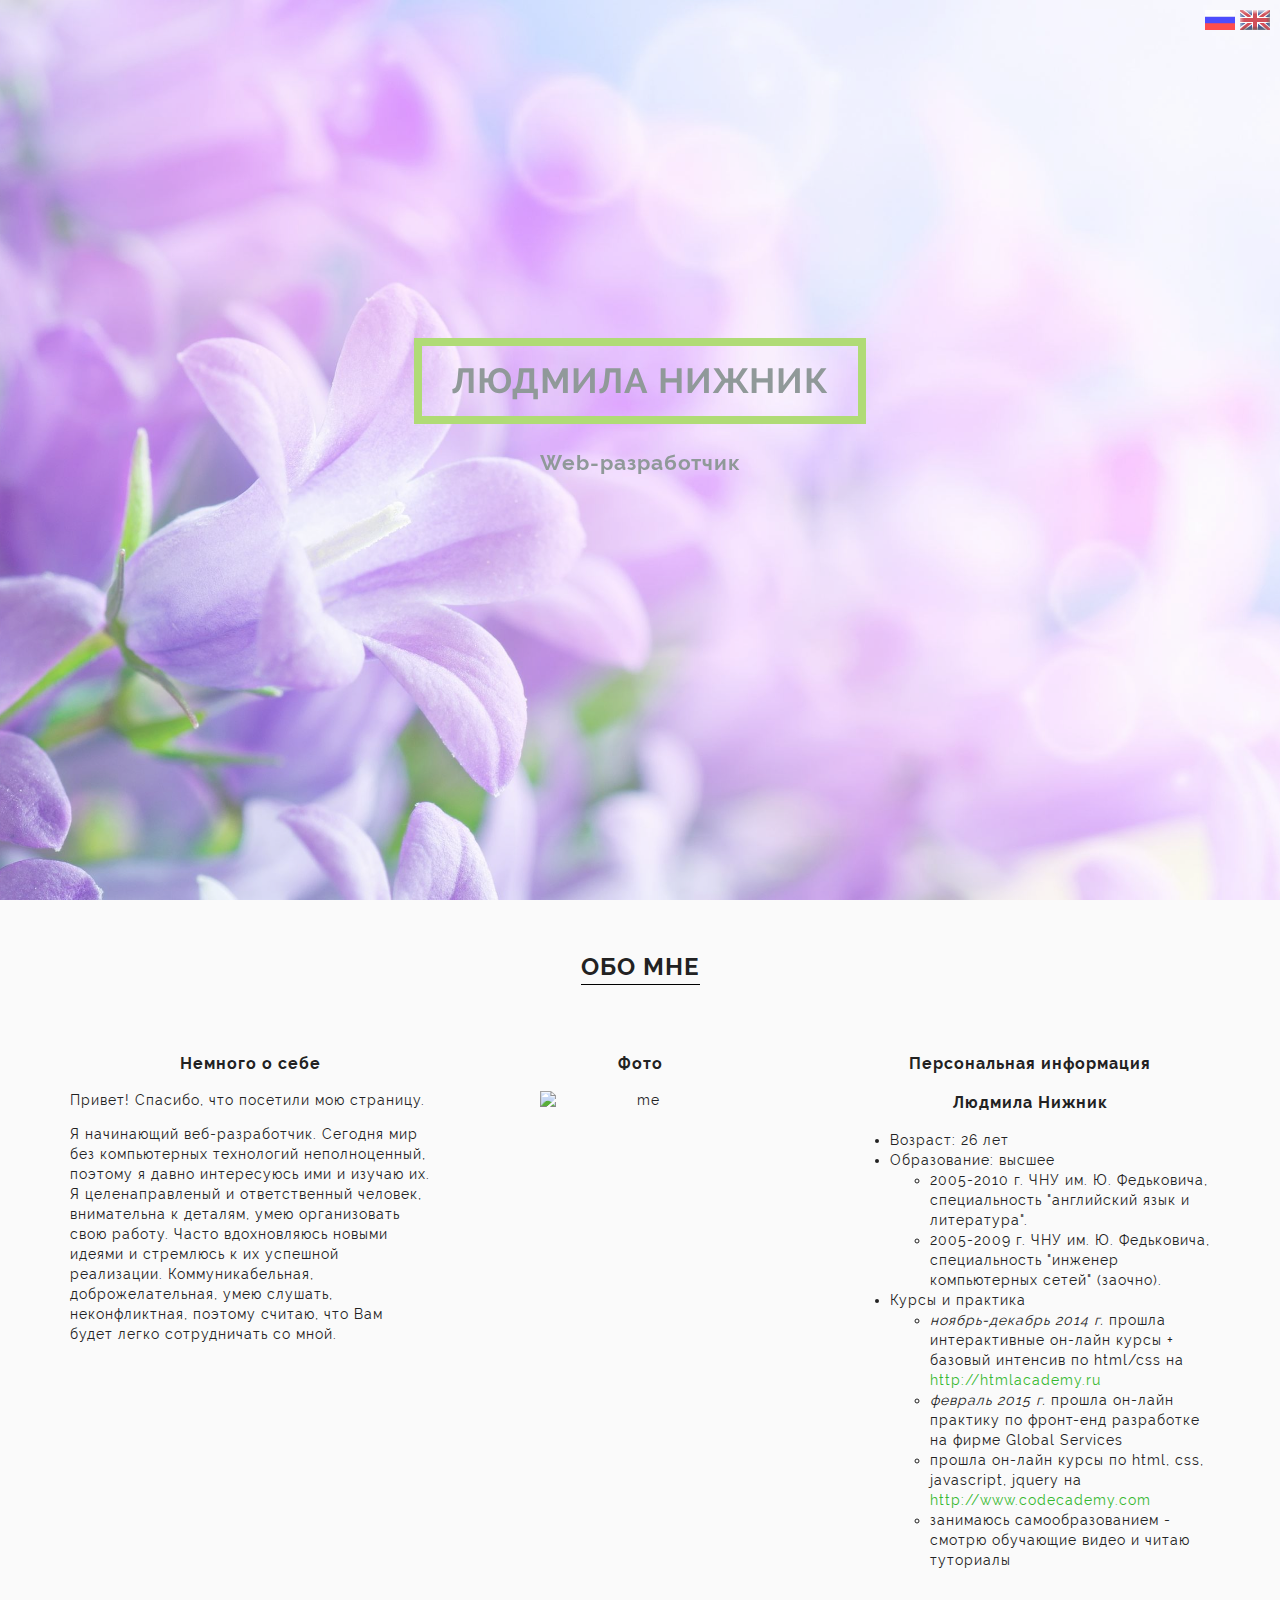
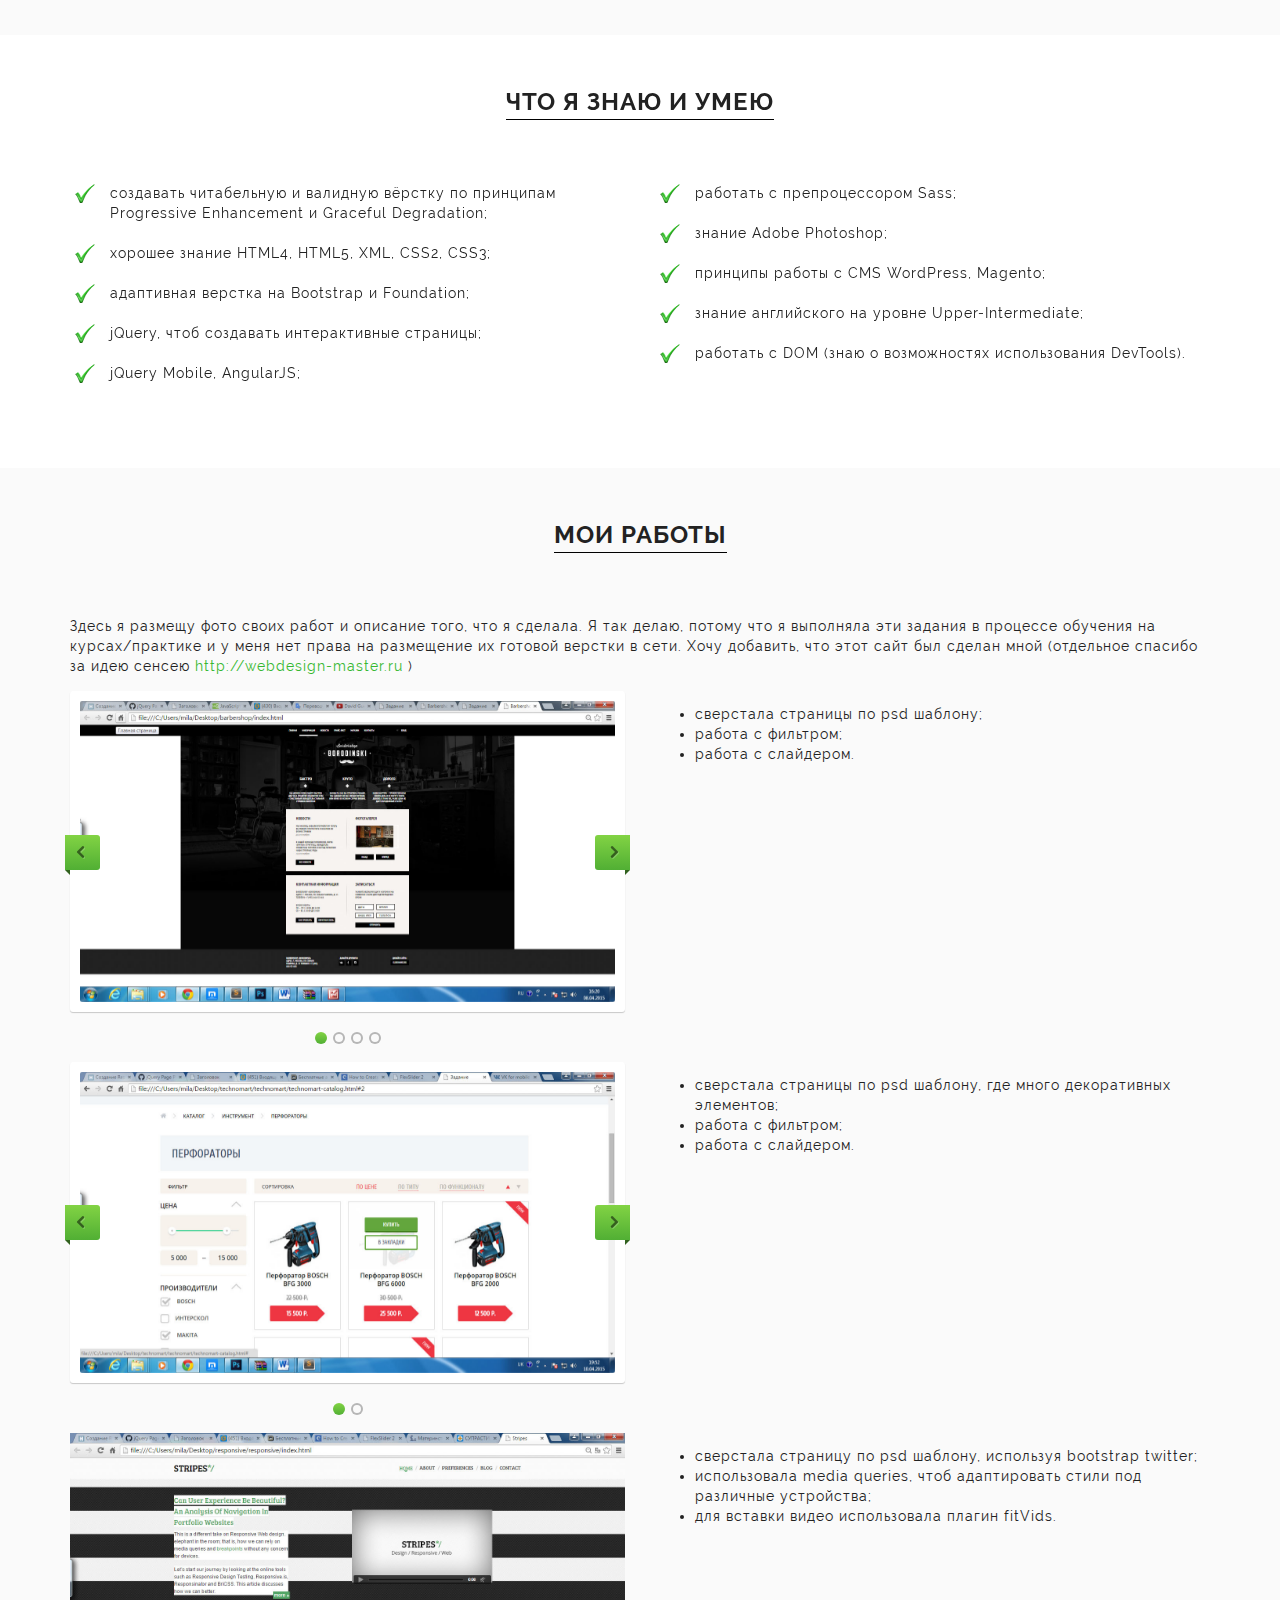
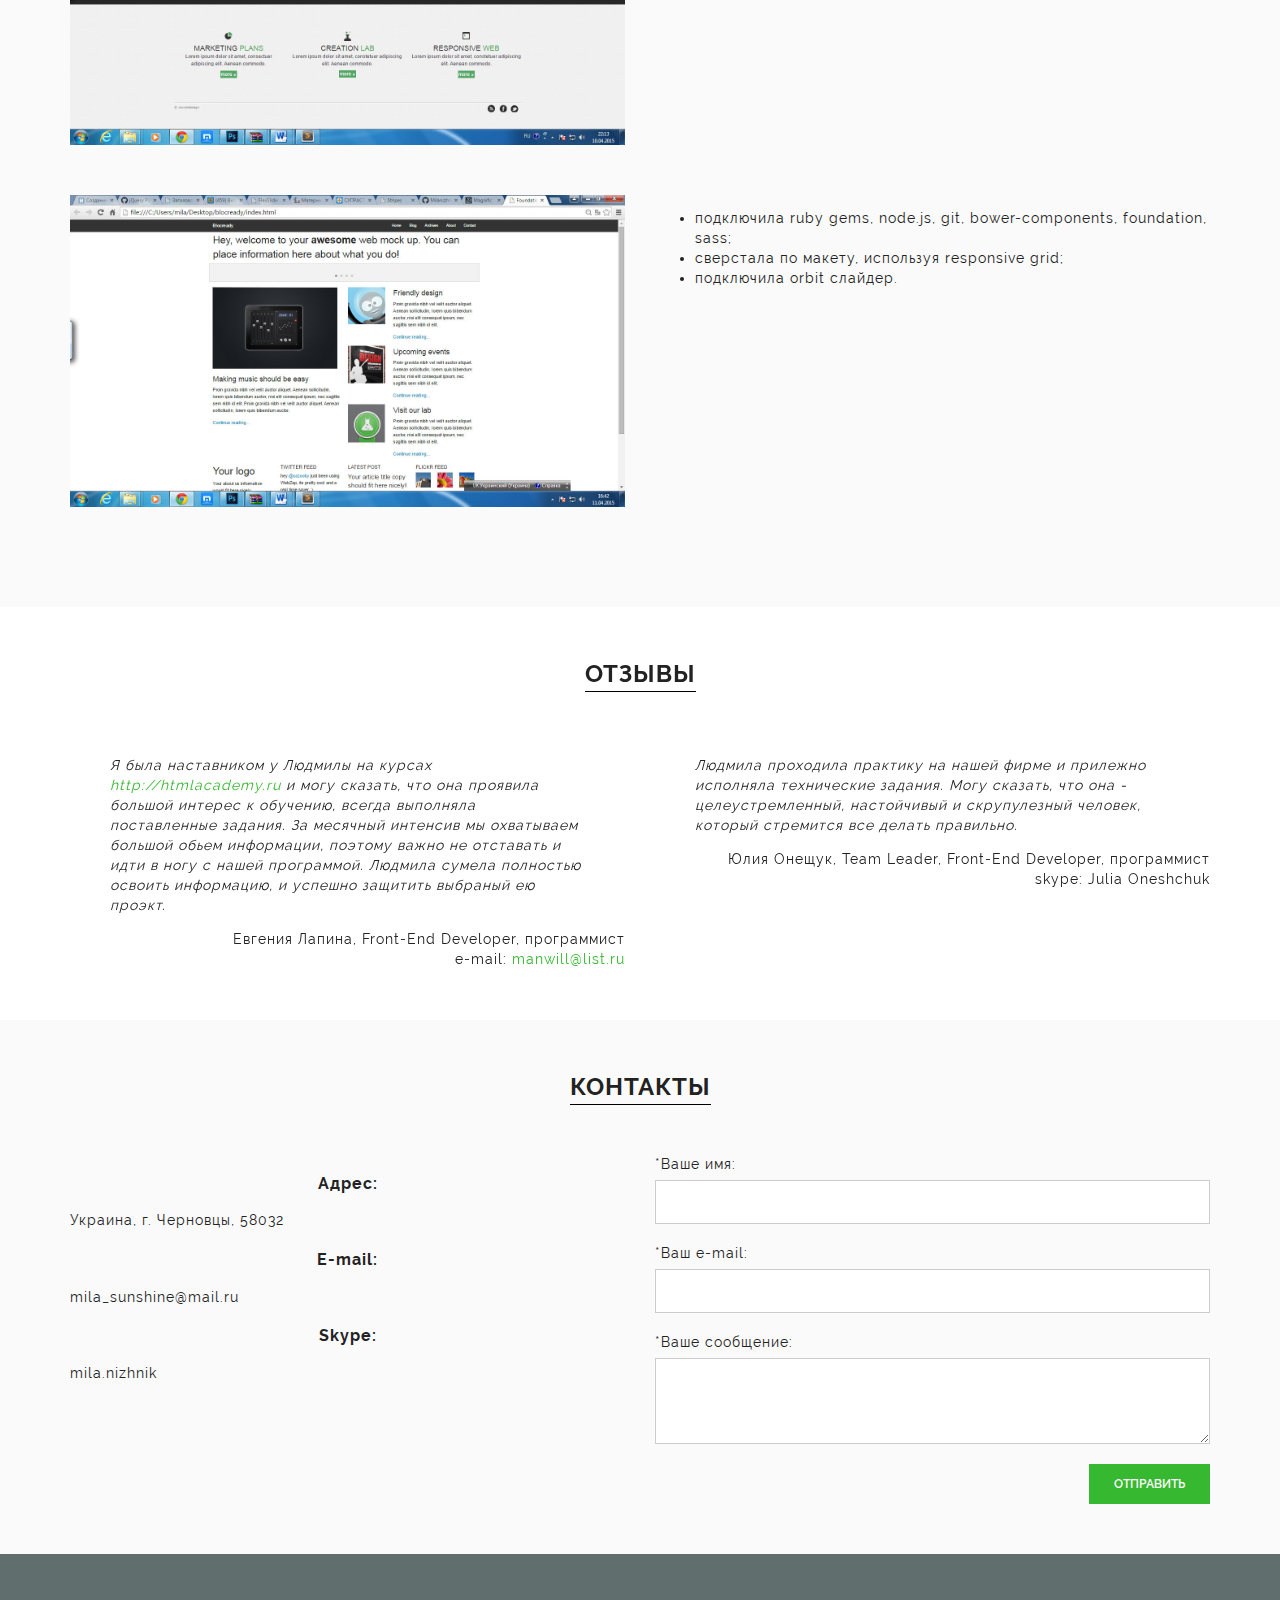
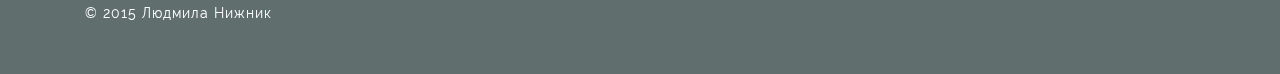
==== index.html @ 58257741 "first commit" ====
<!DOCTYPE html>
<html>
<head>
	<meta charset="utf-8" />
	<title>mila.nizhnik</title>
	<meta http-equiv="X-UA-Compatible" content="IE=edge" />
	<meta name="viewport" content="width=device-width, initial-scale=1.0" />
	<link rel="shortcut icon" href="favicon.png" />
	<link rel="stylesheet" href="libs/bootstrap/bootstrap-grid.min.css" />
	<link rel="stylesheet" href="libs/animate/animate.min.css" />
	<link rel="stylesheet" href="libs/font-awesome/css/font-awesome.min.css" />
	<link rel="stylesheet" href="libs/magnific-popup/magnific-popup.css" />
	<link rel="stylesheet" href="css/fonts.css" />
	<link rel="stylesheet" href="css/css/main.css" />
	<link rel="stylesheet" href="css/css/skins/tomato.css" />
	<link rel="stylesheet" href="css/css/media.css" />
</head>
<body>
	<div class="loader">
		<div class="loaderInner"></div>
	</div>
	<header class="main-head" data-parallax="scroll" data-image-src="img/background.jpg">
		<div class="lang">
			<a href="index.html"><img src="img/ru.png" alt="ru"></a>
			<a href="index-eng.html"><img src="img/uk.jpg" alt="uk"></a>
		</div>
		<div class="top-wrapper">
			<h1>Людмила Нижник</h1>
			<p>Web-разработчик</p>			
		</div>
	</header>
	<section id="about" class="s-about bg_light">
		<div class="underline">
			<h2>Обо мне</h2>
		</div>
		<div class="section-content">
			<div class="container">
				<div class="row">
					<div class="col-md-4 col-md-push-4">
						<h3>Фото</h3>
						<div class="person">
							<img src="img/me.jpg" alt="me" width="200" height="275">
						</div>	
					</div>
					<div class="col-md-4 col-md-pull-4">
						<h3>Немного о себе</h3>
						<p>Привет! Спасибо, что посетили мою страницу.</p>
						<p>Я начинающий веб-разработчик. Сегодня мир без компьютерных технологий неполноценный, поэтому я давно интересуюсь ими и изучаю их. Я целенаправленый и ответственный человек, внимательна к деталям, умею организовать свою работу. Часто вдохновляюсь новыми идеями и стремлюсь к их успешной реализации. Коммуникабельная, доброжелательная, умею слушать, неконфликтная, поэтому считаю, что Вам будет легко сотрудничать со мной. </p>
					</div>
					<div class="col-md-4">
						<h3>Персональная информация</h3>
						<h3>Людмила Нижник</h3>
						<ul>
							<li>Возраст: 26 лет</li>
							<li>Образование: высшее
								<ul>
								<li>2005-2010 г. ЧНУ им. Ю. Федьковича, специальность                  "английский язык и литература".</li>
								<li>2005-2009 г. ЧНУ им. Ю. Федьковича, специальность                  "инженер компьютерных сетей" (заочно).</li>
								</ul>
							</li>
							<li>Курсы и практика
								<ul>
									<li><i>ноябрь-декабрь 2014 г.</i> прошла интерактивные он-лайн курсы + базовый интенсив по html/css на <a href="http://htmlacademy.ru">http://htmlacademy.ru</a></li>
									<li><i>февраль 2015 г.</i> прошла он-лайн практику по фронт-енд разработке на фирме Global Services</li>
									<li>прошла он-лайн курсы по html, css, javascript, jquery на <a href="http://www.codecademy.com">http://www.codecademy.com</a></li>
									<li> занимаюсь самообразованием - смотрю обучающие видео и читаю туториалы</li>
								</ul>

							</li>
						</ul>
					</div>	
				</div>
			</div>
		</div>
	</section>
	<section id="resume" class="s-resume">
		<div class="underline">
			<h2>Что я знаю и умею</h2>
		</div>
		<div class="section-content">
			<div class="container">
				<div class="row">
					<div class="col-md-6"> 
						<ul class="skills">
							<li>создавать читабельную и валидную вёрстку по принципам Progressive Enhancement и Graceful Degradation;</li>
							<li>хорошее знание HTML4, HTML5, XML, CSS2, CSS3;</li>
							<li>адаптивная верстка на Bootstrap и Foundation;</li>
							<li>jQuery, чтоб создавать интерактивные страницы;</li>
							<li>jQuery Mobile, AngularJS;</li>
						</ul>
					</div>
					<div class="col-md-6"> 
						<ul class="skills">
							<li>работать с препроцессором Sass;</li>
							<li>знание Adobe Photoshop;</li>
							<li>принципы работы с CMS WordPress, Magento;</li>
							<li>знание английского на уровне Upper-Intermediate;</li>
							<li>работать с DOM (знаю о возможностях использования DevTools).</li>	
						</ul>
					</div>
				</div>
			</div>
		</div>
	</section>
	<section id="works" class="s-works bg_light">
		<div class="underline">
			<h2>Мои работы</h2>
		</div>
		<div class="section-content">
			<div class="container">
				<div class="row">
					<div class="col-md-12"> 
						<p>Здесь я размещу фото своих работ и описание того, что я сделала. Я так делаю, потому что я выполняла эти задания в процессе обучения на курсах/практике и у меня нет права на размещение их готовой верстки в сети. Хочу добавить, что этот сайт был сделан мной (отдельное спасибо за идею сенсею <a href="http://webdesign-master.ru"> http://webdesign-master.ru </a>)
						</p>
					</div>
				</div>	
<div class="row">
	<div class="col-md-6">
		<div class="flex-container">
    		<div class="flexslider">
        <ul class="slides">
            <li>
                <a href="#"><img src="img/barbershop-index.jpg" /></a>
            </li>
 
            <li>
                <img src="img/barbershop-item.jpg"  />
            </li>
 
            <li>
                <img src="img/barbershop-price.jpg"  />
            </li>
            <li>
                <img src="img/barbershop-shop.jpg"  />
            </li>
        </ul>
    		</div>
		</div>
	</div>
			<div class="col-md-6">
				<ul>
					<li>сверстала страницы по psd шаблону;</li>
					<li>работа с фильтром;</li>
					<li>работа с слайдером.</li>
				</ul>
			</div>
		</div>
<div class="row">
	<div class="col-md-6">
		<div class="flex-container">
    		<div class="flexslider">
        <ul class="slides">
            <li>
                <a href="#"><img src="img/technomart-1.jpg" /></a>
            </li>
 
            <li>
                <img src="img/technomart-2.jpg"  />
            </li>
         </ul>
    		</div>
		</div>
	</div>
	<div class="col-md-6">
		<ul>
			<li>сверстала страницы по psd шаблону, где много декоративных элементов;</li>
			<li>работа с фильтром;</li>
			<li>работа с слайдером.</li>
		</ul>
	</div>
</div>
<div class="row">
	<div class="col-md-6">
		<img class="stripes" src="img/stripes-full.jpg" alt="stripes">
	</div>
	<div class="col-md-6">
		<ul>
			<li>сверстала страницу по psd шаблону, используя bootstrap twitter;</li>
			<li>использовала media queries, чтоб адаптировать стили под различные устройства;</li>
			<li>для вставки видео использовала плагин fitVids.</li>
		</ul>
	</div>
</div>
<div class="row">
	<div class="col-md-6">
		<img class="stripes" src="img/blocready.jpg" alt="blocready">
	</div>
	<div class="col-md-6">
		<ul>
			<li>подключила ruby gems, node.js, git, bower-components, foundation, sass;</li>
			<li>сверстала по макету, используя responsive grid;</li>
			<li>подключила orbit слайдер.</li>
		</ul>
	</div>
</div>

	</div>	
</div>		
	
	</section>
	<section id="references" class="s-references">
		<div class="underline">
			<h2>Отзывы</h2>
		</div>
		<div class="section-content">
			<div class="container">
				<div class="row">
				<div class="col-md-6">
					<blockquote> <i>Я была наставником у Людмилы на курсах <a href="http://htmlacademy.ru">http://htmlacademy.ru</a> и могу сказать, что она проявила большой интерес к обучению, всегда выполняла поставленные задания. За месячный интенсив мы охватываем большой обьем информации, поэтому важно не отставать и идти в ногу с нашей программой. Людмила сумела полностью освоить информацию, и успешно защитить выбраный ею проэкт. </i> </blockquote>
					<div class="reference">Евгения Лапина, Front-End Developer, программист <br> e-mail:<a href="mailto:manwill@list.ru?Subject=Hello" target="_top"> manwill@list.ru</a></div>
				</div>
				<div class="col-md-6">
					<blockquote> <i>Людмила проходила практику на нашей фирме и прилежно исполняла технические задания. Могу сказать, что она - целеустремленный, настойчивый и скрупулезный человек, который стремится все делать правильно.</i></blockquote>
					<div class="reference">Юлия Онещук, Team Leader, Front-End Developer, программист <br> skype: Julia Oneshchuk</div>
				</div>	
				</div>
			</div>
		</div>
	</section>
	<section id="contacts" class="s-contacts bg_light">
		<div class="underline">
			<h2>Контакты</h2>
		</div>
		<div class="section-content">
			<div class="container">
				<div class="row">
					<div class="col-md-6">
					<h3>Адрес:</h3>
					<p>Украина, г. Черновцы, 58032</p>
					<h3>E-mail:</h3>
					<p>mila_sunshine@mail.ru</p>
					<h3>Skype:</h3>
					<p>mila.nizhnik</p>
					</div>
					<div class="col-md-6">
					<form action="http://formspree.io/mila_sunshine@mail.ru" class="main-form" novalidate target="_blank" method="POST">
					<label class="form-group">
					*Ваше имя:
					<input type="text" name="name" data-validation-required-message="Вы не ввели имя" required> 
					<span class="help-block text-danger"></span>
					</label>
					<label class="form-group">
					*Ваш e-mail:
					<input type="email" name="e-mail" data-validation-required-message="Не корректно введен e-mail" required>
					<span class="help-block text-danger"></span>
					</label>
					<label class="form-group">
					*Ваше сообщение:
					<textarea name="message" data-validation-required-message="Вы не ввели сообщение" required></textarea>
					<span class="help-block text-danger"></span>
					</label>
    				<button class="color_bg">Отправить</button>
					</form>
					</div>
				</div>
			</div>
		</div>
	</section>
	<footer class="main-footer bg_footer">
		<div class="container">
			<div class="col-md-12">
				&copy 2015 Людмила Нижник
			</div>
		</div>
	</footer>
	<div class="hidden"></div>
	<!--[if lt IE 9]>
	<script src="libs/html5shiv/es5-shim.min.js"></script>
	<script src="libs/html5shiv/html5shiv.min.js"></script>
	<script src="libs/html5shiv/html5shiv-printshiv.min.js"></script>
	<script src="libs/respond/respond.min.js"></script>
	<![endif]-->
	<script src="libs/jquery/jquery-2.1.3.min.js"></script>
	<script src="libs/waypoints/waypoints.min.js"></script>
	<script src="libs/magnific-popup/jquery.magnific-popup.min.js"></script>
	<script src="libs/flexslider/jquery.flexslider.js"></script>
	<script src="libs/validate/jqBootstrapValidation.js"></script>
	<script src="libs/animate/animate-css.js"></script>
	<script src="libs/parallax/parallax.min.js"></script>
	<script src="js/common.js"></script>
	<!-- Yandex.Metrika counter --><!-- /Yandex.Metrika counter -->
	<!-- Google Analytics counter --><!-- /Google Analytics counter -->
</body>
</html>
---- css/fonts.css ----
@font-face {
  font-family: "Raleway";
  font-style: normal;
  font-weight: normal;
  src: url("../fonts/RalewayRegular/RalewayRegular.eot?#iefix") format("embedded-opentype"), url("../fonts/RalewayRegular/RalewayRegular.woff") format("woff"), url("../fonts/RalewayRegular/RalewayRegular.ttf") format("truetype"); }
@font-face {
  font-family: "Raleway";
  font-style: normal;
  font-weight: bold;
  src: url("../fonts/RalewayBold/RalewayBold.eot?#iefix") format("embedded-opentype"), url("../fonts/RalewayBold/RalewayBold.woff") format("woff"), url("../fonts/RalewayBold/RalewayBold.ttf") format("truetype"); }
@font-face {
  font-family: "Raleway";
  font-style: normal;
  font-weight: 300;
  src: url("../fonts/RalewayLight/RalewayLight.eot?#iefix") format("embedded-opentype"), url("../fonts/RalewayLight/RalewayLight.woff") format("woff"), url("../fonts/RalewayLight/RalewayLight.ttf") format("truetype"); }
@font-face {
  font-family: "Raleway";
  font-style: normal;
  font-weight: 600;
  src: url("../fonts/RalewaySemiBold/RalewaySemiBold.eot?#iefix") format("embedded-opentype"), url("../fonts/RalewaySemiBold/RalewaySemiBold.woff") format("woff"), url("../fonts/RalewaySemiBold/RalewaySemiBold.ttf") format("truetype"); }
---- css/css/main.css ----
body {
  font-family: "Raleway", sans-serif;
  font-weight: normal;
  font-size: 14px;
  min-width: 320px;
  position: relative;
  line-height: 1.42857;
  -webkit-font-smoothing: antialised; }

body input:focus:required:invalid,
body textarea:focus:required:invalid {
  color: red; }

body input:required:valid,
body textarea:required:valid {
  color: green; }

.hidden {
  display: none; }

/* preloader */
.loader {
  background: none repeat scroll 0 0 #ffffff;
  bottom: 0;
  height: 100%;
  left: 0;
  position: fixed;
  right: 0;
  top: 0;
  width: 100%;
  z-index: 9999; }
  .loader .loaderInner {
    background-image: url("../../img/preloader.gif");
    background-repeat: no-repeat;
    background-position: center center;
    background-color: #fff;
    height: 128px;
    width: 128px;
    margin-top: -30px;
    margin-left: -30px;
    left: 50%;
    top: 50%;
    position: absolute; }

section,
.main-head {
  position: relative; }

.main-head {
  min-height: 600px;
  background: transparent; }

.top-wrapper {
  position: absolute;
  width: 100%;
  top: 35%;
  text-align: center;
  z-index: 10; }
  .top-wrapper h1 {
    display: inline-block;
    padding: 10px 30px;
    color: #606e6e;
    border: 8px solid #8ecc3b;
    text-transform: uppercase;
    font-size: 2.5em; }
  .top-wrapper p {
    margin: 0;
    color: #606e6e;
    font-size: 1.5em;
    font-weight: bold; }

.lang {
  float: right;
  margin: 10px 10px 0 0; }

section {
  padding: 50px 0; }
  section h3 {
    text-align: center; }

h2 {
  display: inline-block;
  text-align: center;
  font-size: 24px;
  text-transform: uppercase;
  margin: 0 0 50px;
  border-bottom: 1px solid black; }

.underline {
  display: block;
  text-align: center; }

.main-footer {
  padding: 50px 0;
  color: white; }

.person {
  text-align: center; }
  .person img {
    max-width: 220px;
    display: inline-block; }

ul.skills {
  list-style: none; }

.skills li {
  padding-bottom: 20px; }
  .skills li::before {
    content: "";
    position: absolute;
    left: 20px;
    width: 20px;
    height: 21px;
    background: url("../../img/tick.png"); }

.flex-container a:active,
.flexslider a:active,
.flex-container a:focus,
.flexslider a:focus {
  outline: none; }

.slides,
.flex-control-nav,
.flex-direction-nav {
  margin: 0;
  padding: 0;
  list-style: none; }

.flex-control-nav {
  margin-bottom: 20px; }

.flexslider a img {
  outline: none;
  border: none; }

.flexslider {
  margin: 0;
  padding: 0; }

.flexslider .slides > li {
  display: none;
  -webkit-backface-visibility: hidden; }

.flexslider .slides img {
  width: 100%;
  display: block;
  -webkit-border-radius: 2px;
  -moz-border-radius: 2px;
  border-radius: 2px; }

.slides:after {
  content: ".";
  display: block;
  clear: both;
  visibility: hidden;
  line-height: 0;
  height: 0; }

html[xmlns] .slides {
  display: block; }

* html .slides {
  height: 1%; }

.flexslider {
  position: relative;
  zoom: 1;
  padding: 10px;
  background: #ffffff;
  -webkit-border-radius: 3px;
  -moz-border-radius: 3px;
  border-radius: 3px;
  -webkit-box-shadow: 0px 1px 1px rgba(0, 0, 0, 0.2);
  -moz-box-shadow: 0px 1px 1px rgba(0, 0, 0, 0.2);
  box-shadow: 0px 1px 1px rgba(0, 0, 0, 0.2); }

.flex-container {
  min-width: 150px;
  max-width: 960px;
  margin-bottom: 50px; }

.flexslider .slides {
  zoom: 1; }

.flex-direction-nav a {
  display: block;
  position: absolute;
  margin: -17px 0 0 0;
  width: 35px;
  height: 35px;
  top: 50%;
  cursor: pointer;
  text-indent: -9999px;
  background-color: #82d344;
  background-image: -webkit-gradient(linear, left top, left bottom, from(#82d344), to(#51af34));
  background-image: -webkit-linear-gradient(top, #82d344, #51af34);
  background-image: -moz-linear-gradient(top, #82d344, #51af34);
  background-image: -o-linear-gradient(top, #82d344, #51af34);
  background-image: linear-gradient(to bottom, #82d344, #51af34); }

.flex-direction-nav a:before {
  display: block;
  position: absolute;
  content: "";
  width: 9px;
  height: 13px;
  top: 11px;
  left: 11px;
  background: url(../../img/arrows.png) no-repeat; }

.flex-direction-nav a:after {
  display: block;
  position: absolute;
  content: "";
  width: 0;
  height: 0;
  top: 35px; }

.flex-direction-nav .flex-next {
  right: -5px;
  -webkit-border-radius: 3px 0 0 3px;
  -moz-border-radius: 3px 0 0 3px;
  border-radius: 3px 0 0 3px;
  z-index: 2; }

.flex-direction-nav .flex-prev {
  left: -5px;
  -webkit-border-radius: 0 3px 3px 0;
  -moz-border-radius: 0 3px 3px 0;
  border-radius: 0 3px 3px 0;
  z-index: 2; }

.flex-direction-nav .flex-next:before {
  background-position: -9px 0;
  left: 15px; }

.flex-direction-nav .flex-prev:before {
  background-position: 0 0; }

.flex-direction-nav .flex-next:after {
  right: 0;
  border-bottom: 5px solid transparent;
  border-left: 5px solid #31611e; }

.flex-direction-nav .flex-prev:after {
  left: 0;
  border-bottom: 5px solid transparent;
  border-right: 5px solid #31611e; }

.flexslider .flex-control-nav {
  position: absolute;
  width: 100%;
  bottom: -40px;
  text-align: center;
  margin: 0 0 0 -10px; }

.flex-control-nav li {
  display: inline-block;
  zoom: 1; }

.flex-control-paging li a {
  display: block;
  cursor: pointer;
  text-indent: -9999px;
  width: 12px;
  height: 12px;
  margin: 0 3px;
  background-color: #b6b6b6 \9;
  -webkit-border-radius: 12px;
  -moz-border-radius: 12px;
  border-radius: 12px;
  -webkit-box-shadow: inset 0 0 0 2px #b6b6b6;
  -moz-box-shadow: inset 0 0 0 2px #b6b6b6;
  box-shadow: inset 0 0 0 2px #b6b6b6; }

.flex-control-paging li a.flex-active {
  background-color: #82d344;
  background-image: -webkit-gradient(linear, left top, left bottom, from(#82d344), to(#51af34));
  background-image: -webkit-linear-gradient(top, #82d344, #51af34);
  background-image: -moz-linear-gradient(top, #82d344, #51af34);
  background-image: -o-linear-gradient(top, #82d344, #51af34);
  background-image: linear-gradient(to bottom, #82d344, #51af34);
  -webkit-box-shadow: none;
  -moz-box-shadow: none;
  box-shadow: none; }

img.stripes {
  width: 100%;
  margin-bottom: 50px; }

.reference {
  display: block;
  text-align: right; }

.form-group {
  display: block;
  margin-bottom: 20px; }
  .form-group input,
  .form-group textarea {
    display: block;
    width: 100%;
    border: 1px solid #ccc;
    margin-top: 5px;
    line-height: 40px;
    text-indent: 12px;
    font-size: 12px; }

button {
  border: none;
  color: #fff;
  line-height: 40px;
  padding: 0 25px;
  font-size: 12px;
  text-transform: uppercase;
  font-weight: 600;
  float: right; }

/*# sourceMappingURL=main.css.map */
---- css/css/skins/tomato.css ----
body {
  color: #222;
  letter-spacing: 1px; }

a {
  color: #36b830; }

.color_element {
  color: #36b830; }

.color_bg {
  background-color: #36b830; }

.color_border {
  border-color: #36b830; }

.bg_light {
  background-color: #FAFAFA; }

.bg_light2 {
  background-color: #f3f3fd; }

footer {
  background-color: #606e6e; }

h1 {
  color: #606e6e; }

.text-danger {
  color: #36b830; }

/*# sourceMappingURL=tomato.css.map */
---- css/css/media.css ----
/*==========  Desktop First Method  ==========*/

/* Large Devices, Wide Screens */
@media only screen and (max-width : 1200px) {

}

/* Medium Devices, Desktops */
@media only screen and (max-width : 992px) {

}

/* Small Devices, Tablets */
@media only screen and (max-width : 768px) {

}

/* Extra Small Devices, Phones */
@media only screen and (max-width : 480px) {

}

/* Custom, iPhone Retina */
@media only screen and (max-width : 320px) {

}


/*==========  Mobile First Method  ==========*/

/* Custom, iPhone Retina */
@media only screen and (min-width : 320px) {

}

/* Extra Small Devices, Phones */
@media only screen and (min-width : 480px) {

}

/* Small Devices, Tablets */
@media only screen and (min-width : 768px) {

}

/* Medium Devices, Desktops */
@media only screen and (min-width : 992px) {

}

 /* Large Devices, Wide Screens */
@media only screen and (min-width : 1200px) {

}
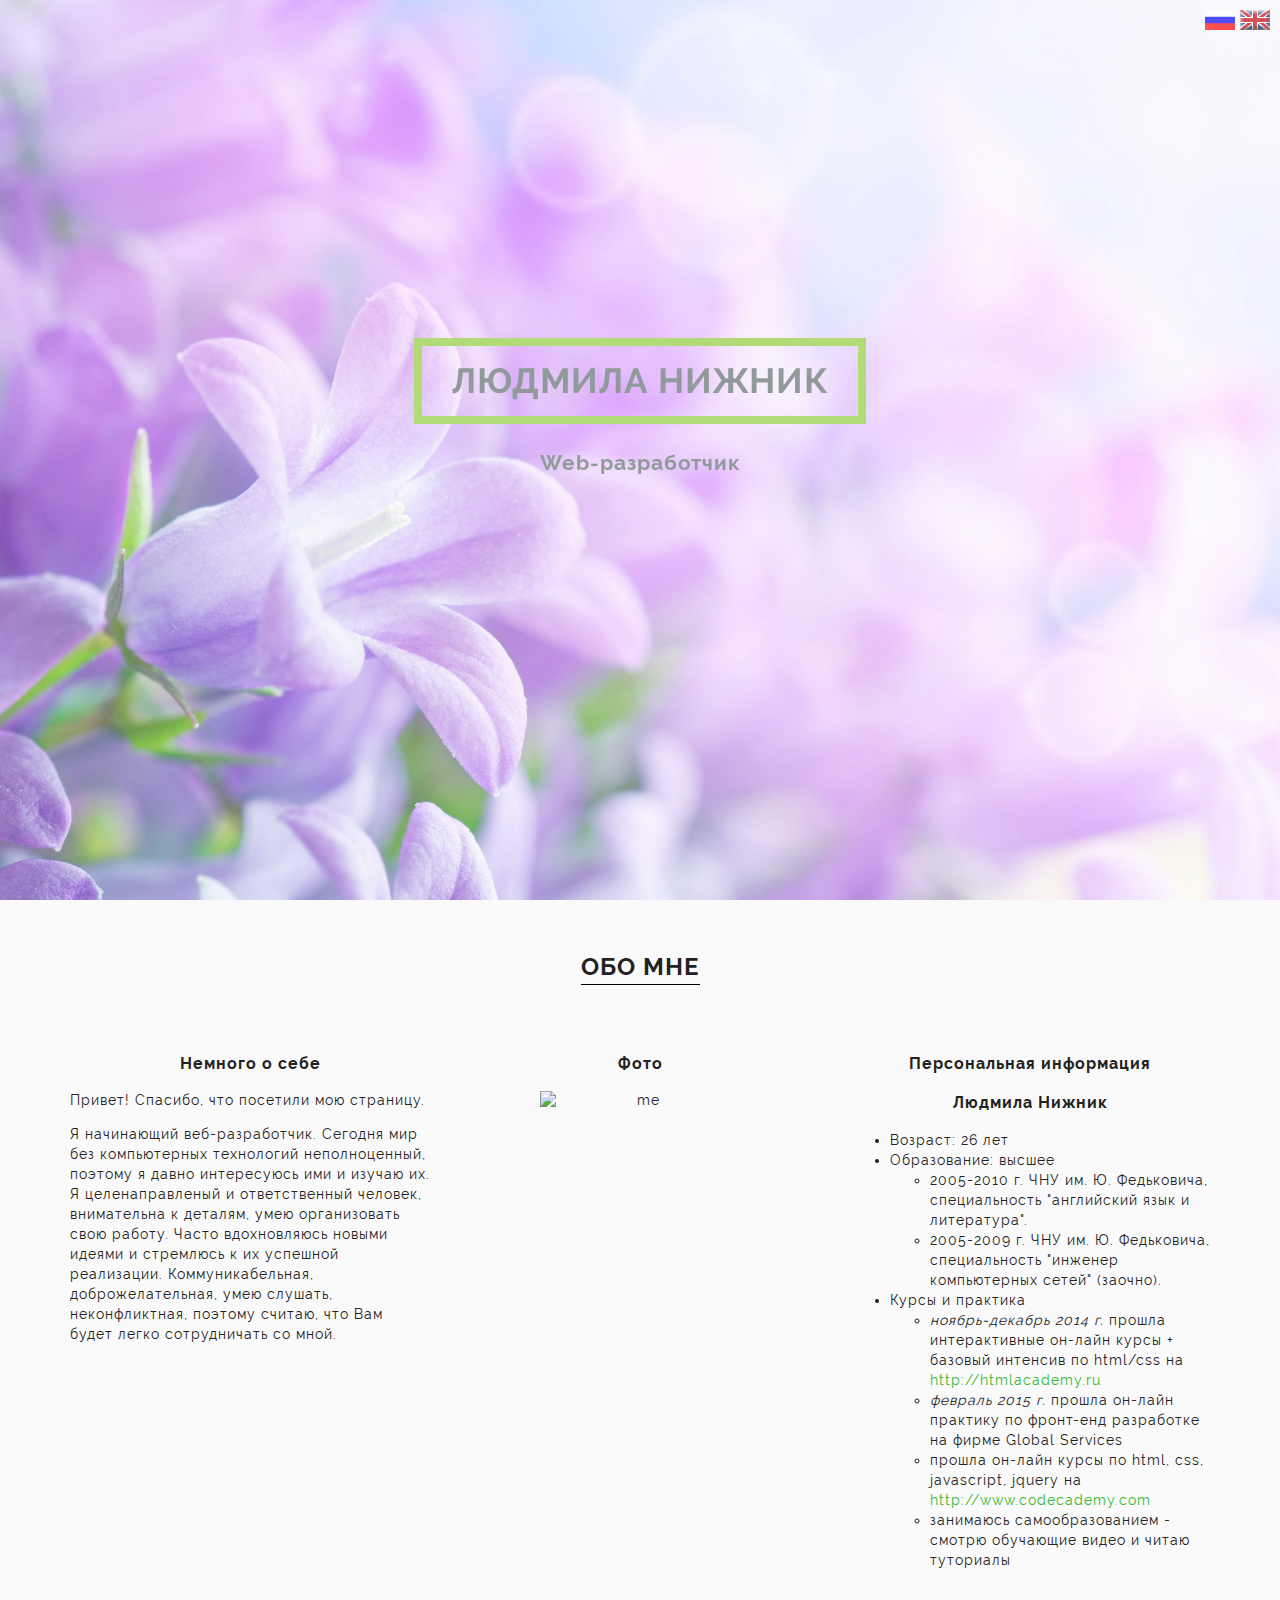
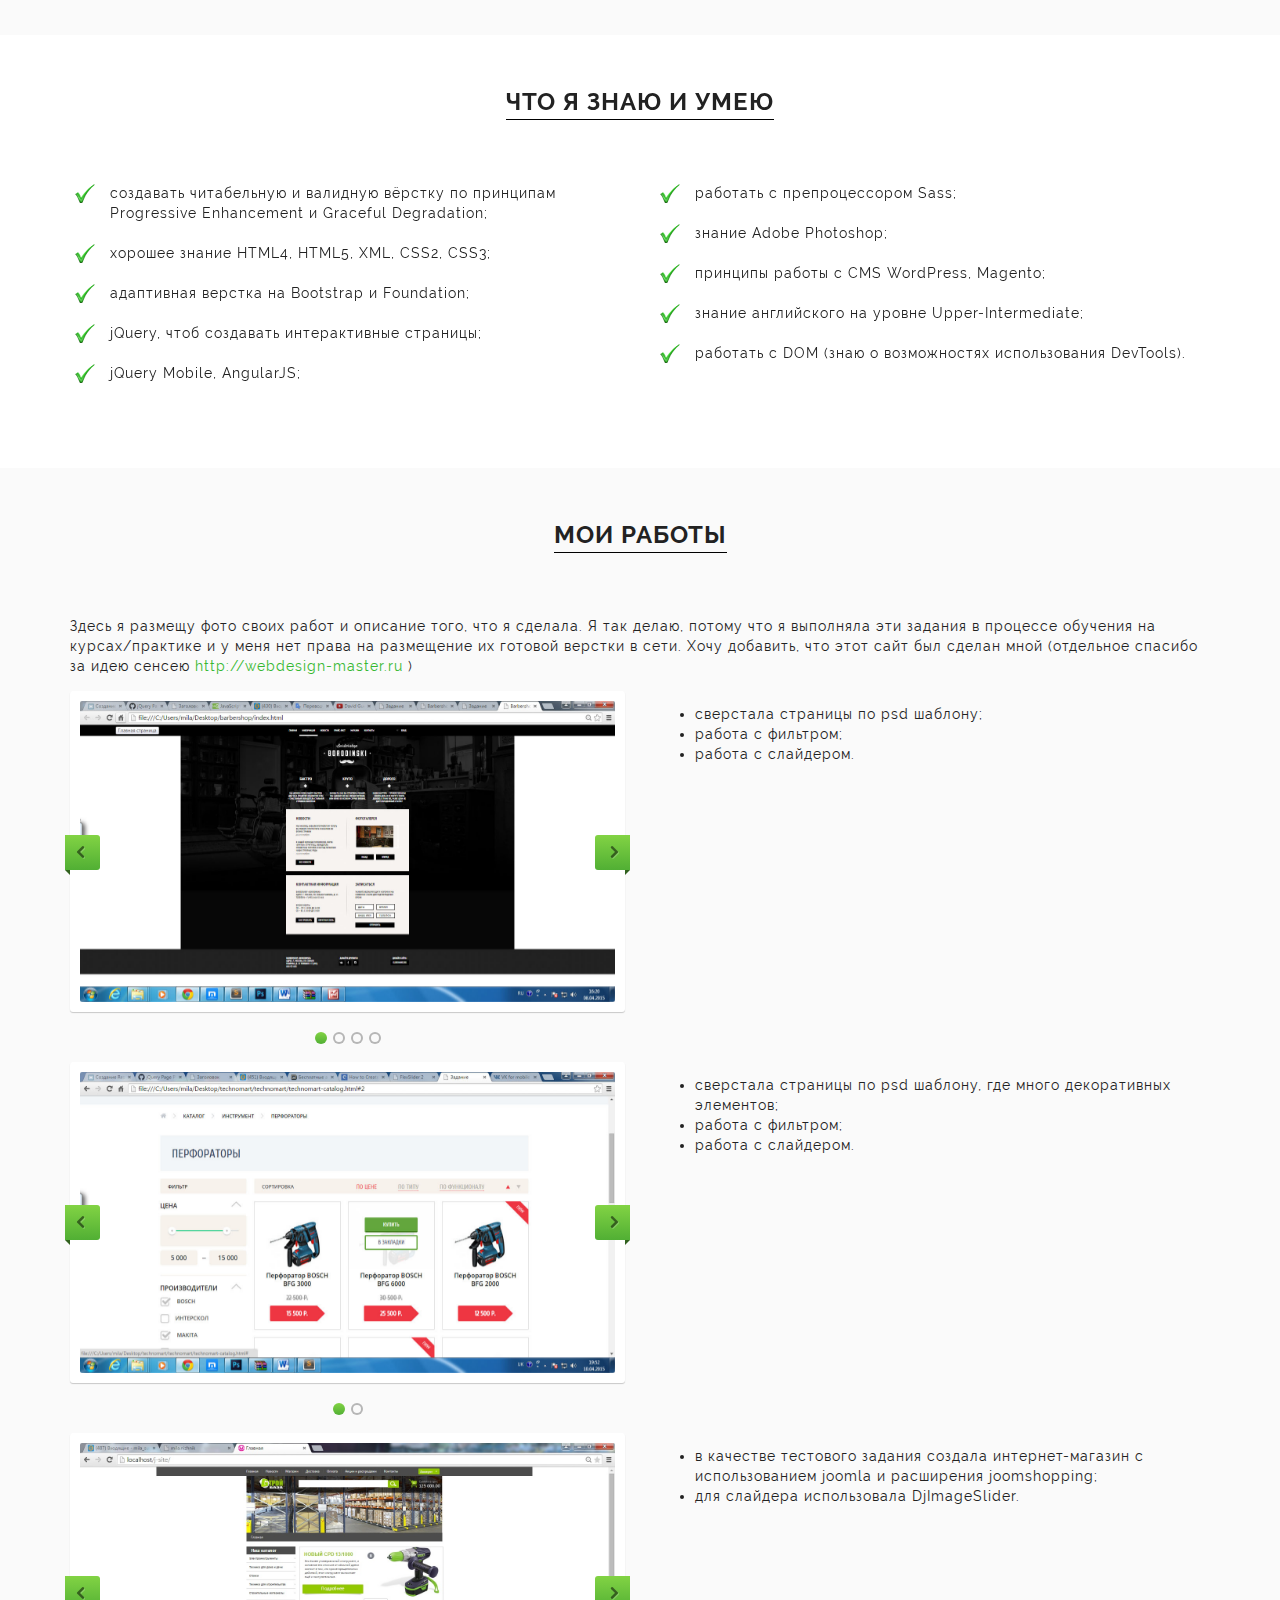
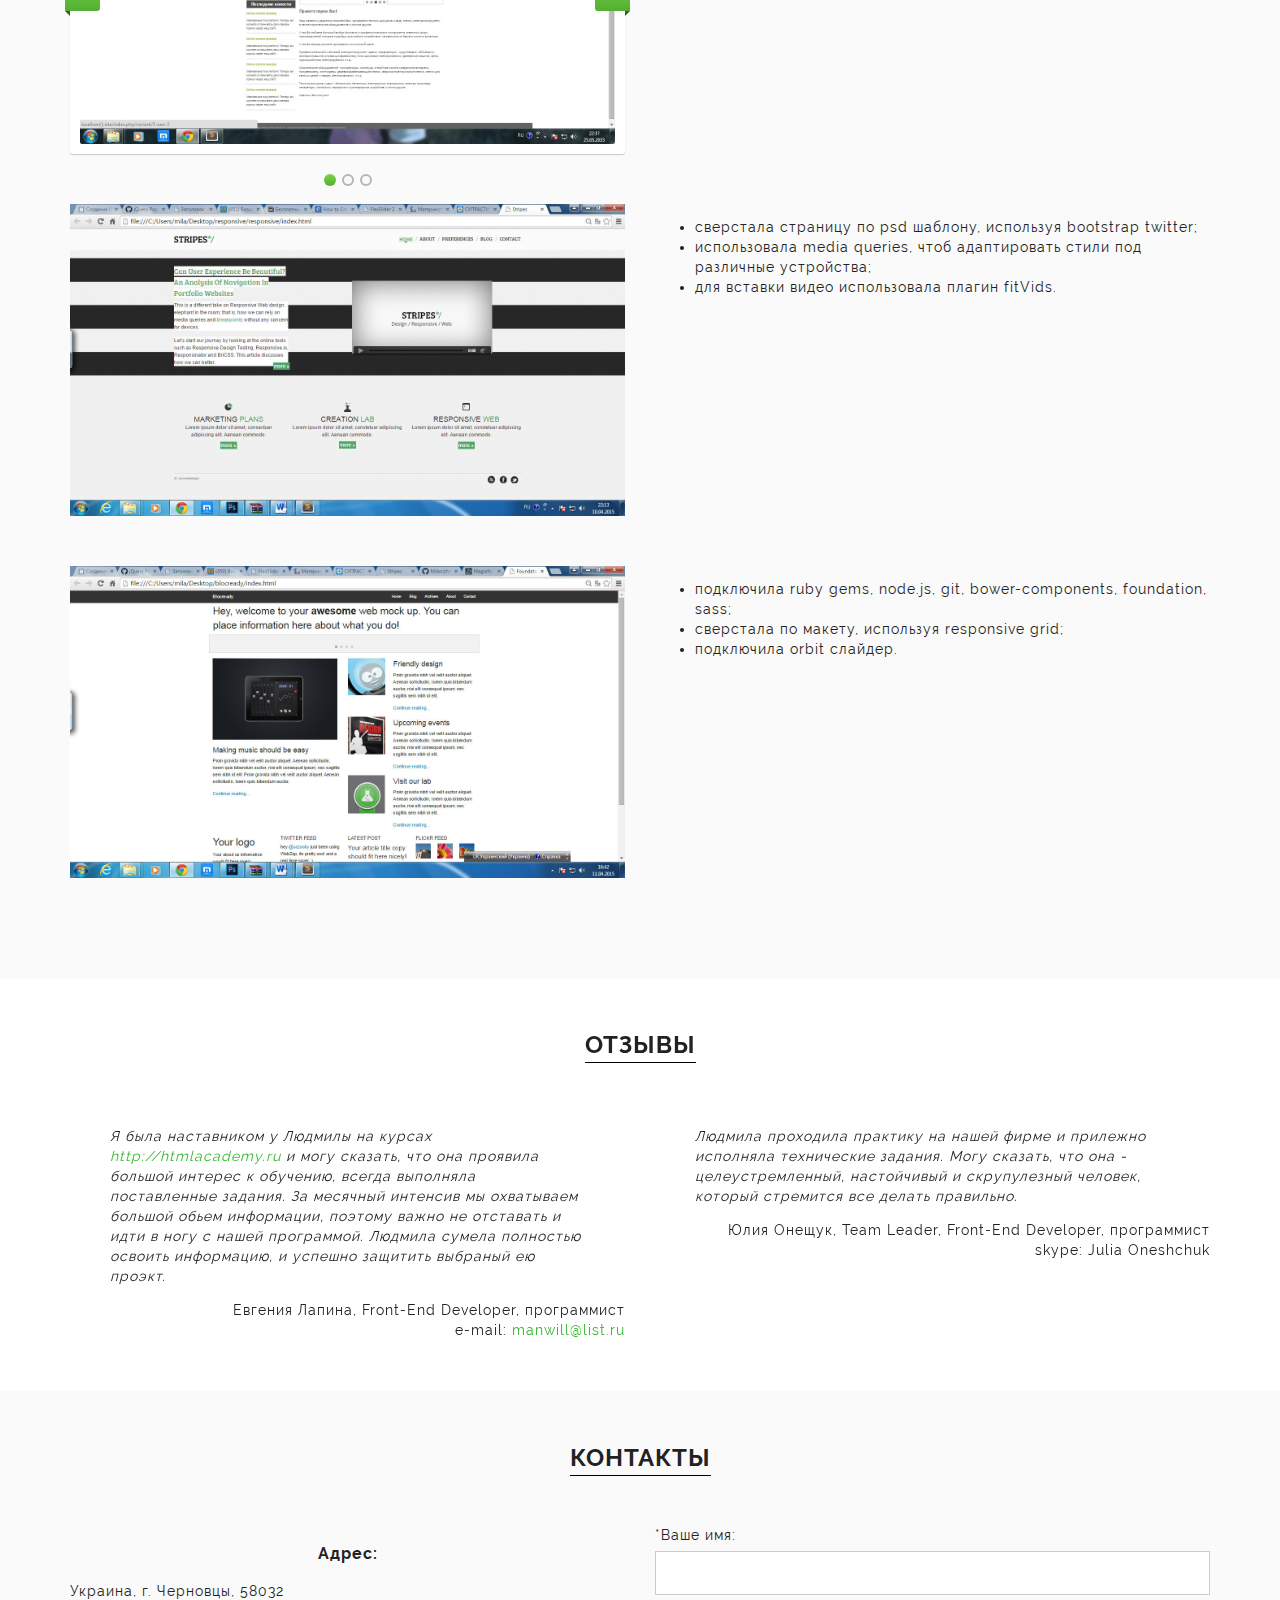
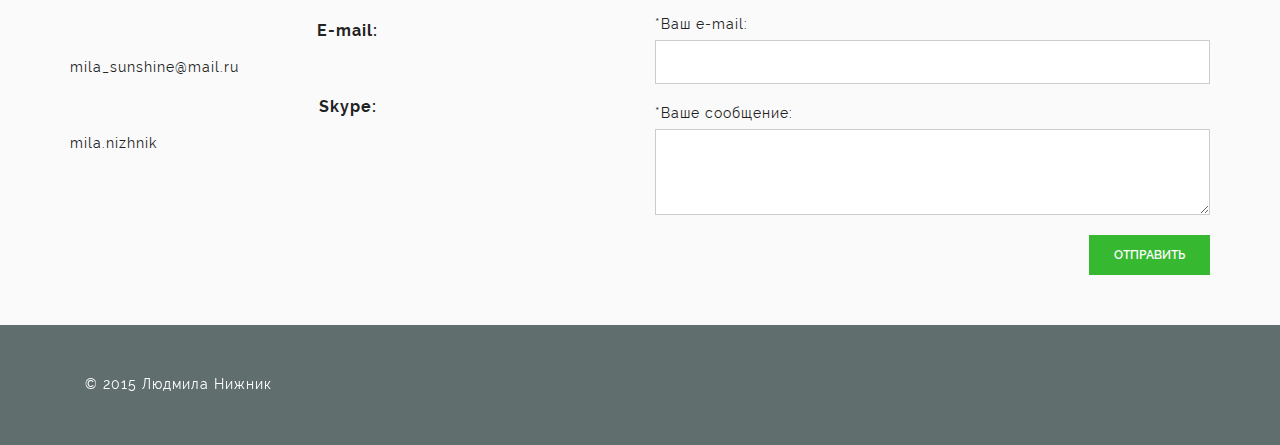
==== commit fd838f9b: "Changes" ====
--- a/index.html
+++ b/index.html
@@ -171,6 +171,33 @@
 </div>
 <div class="row">
 	<div class="col-md-6">
+		<div class="flex-container">
+    		<div class="flexslider">
+        <ul class="slides">
+            <li>
+                <a href="#"><img src="img/j-1.jpg" /></a>
+            </li>
+ 
+            <li>
+                <img src="img/j-2.jpg"  />
+            </li>
+
+            <li>
+                <img src="img/j-3.jpg"  />
+            </li>
+         </ul>
+    		</div>
+		</div>
+	</div>
+	<div class="col-md-6">
+		<ul>
+			<li>в качестве тестового задания создала интернет-магазин с использованием joomla и расширения joomshopping;</li>
+			<li>для слайдера использовала DjImageSlider.</li>
+		</ul>
+	</div>
+</div>
+<div class="row">
+	<div class="col-md-6">
 		<img class="stripes" src="img/stripes-full.jpg" alt="stripes">
 	</div>
 	<div class="col-md-6">
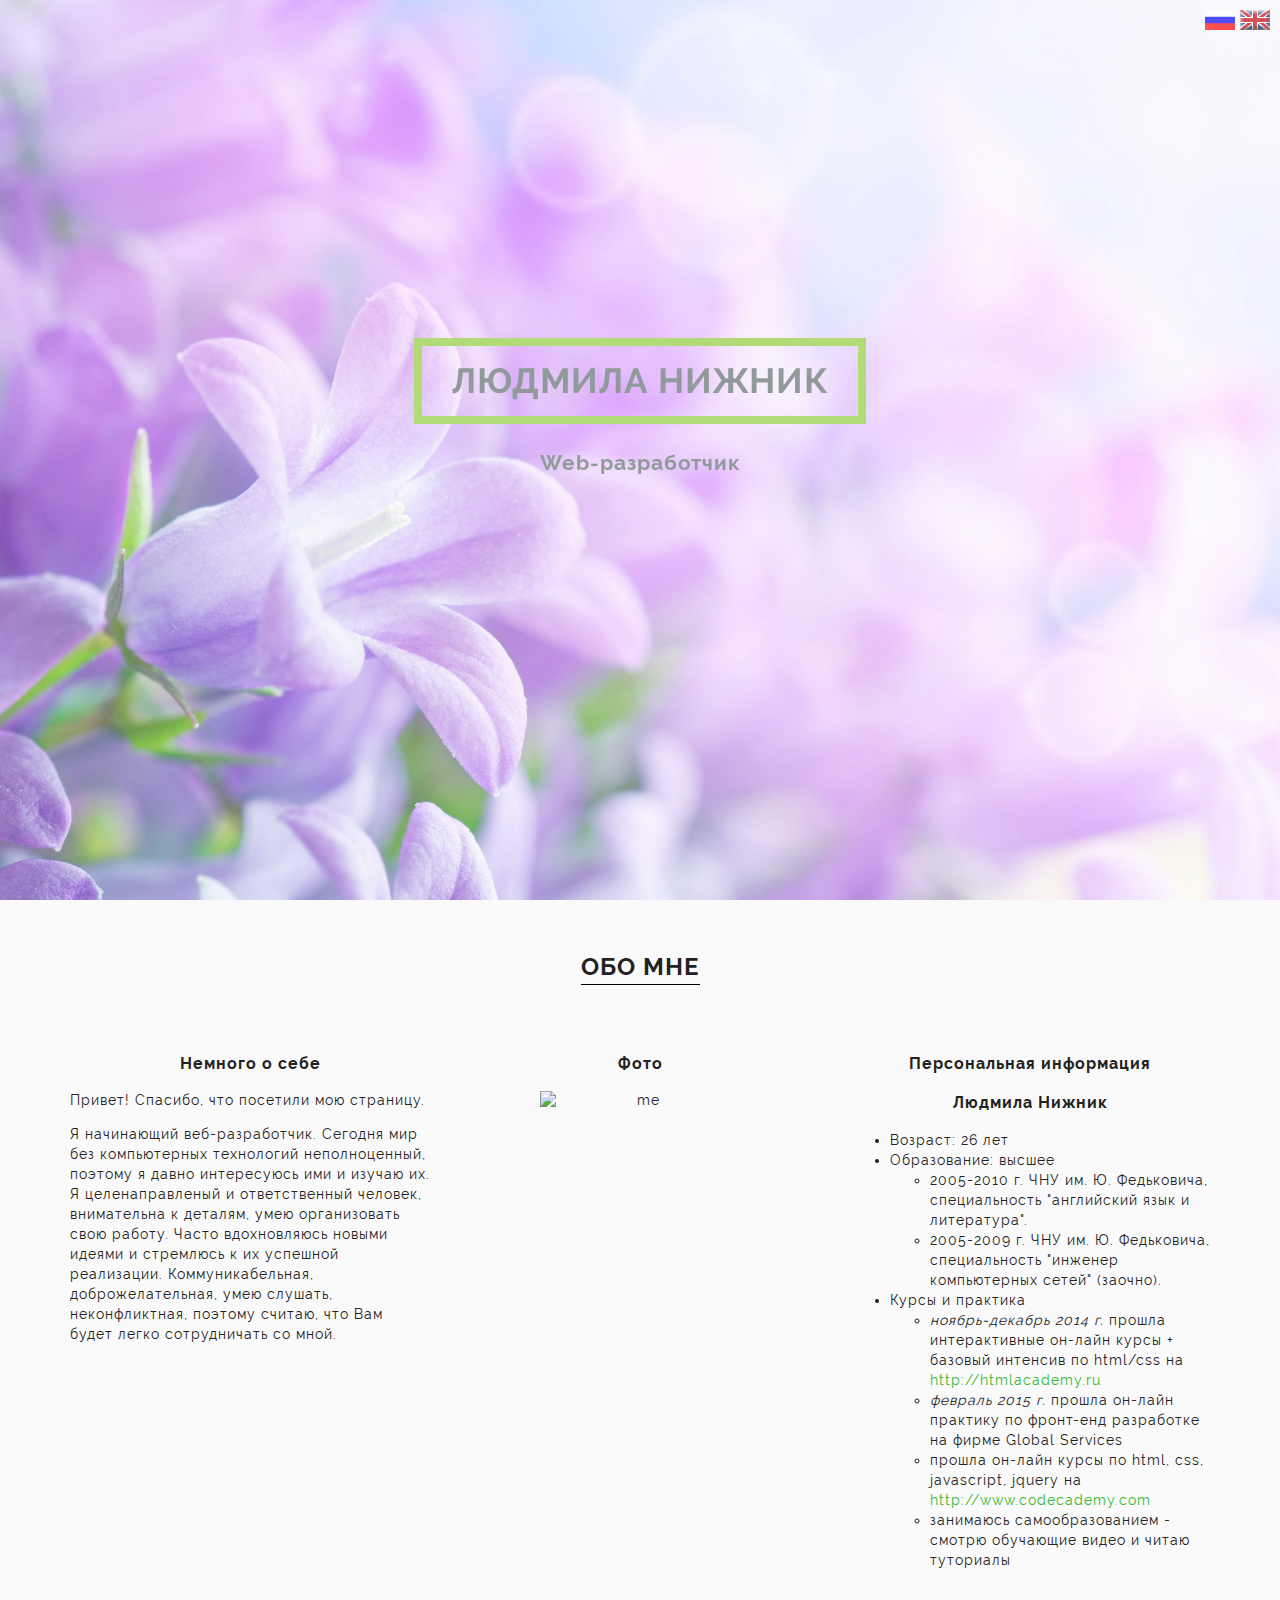
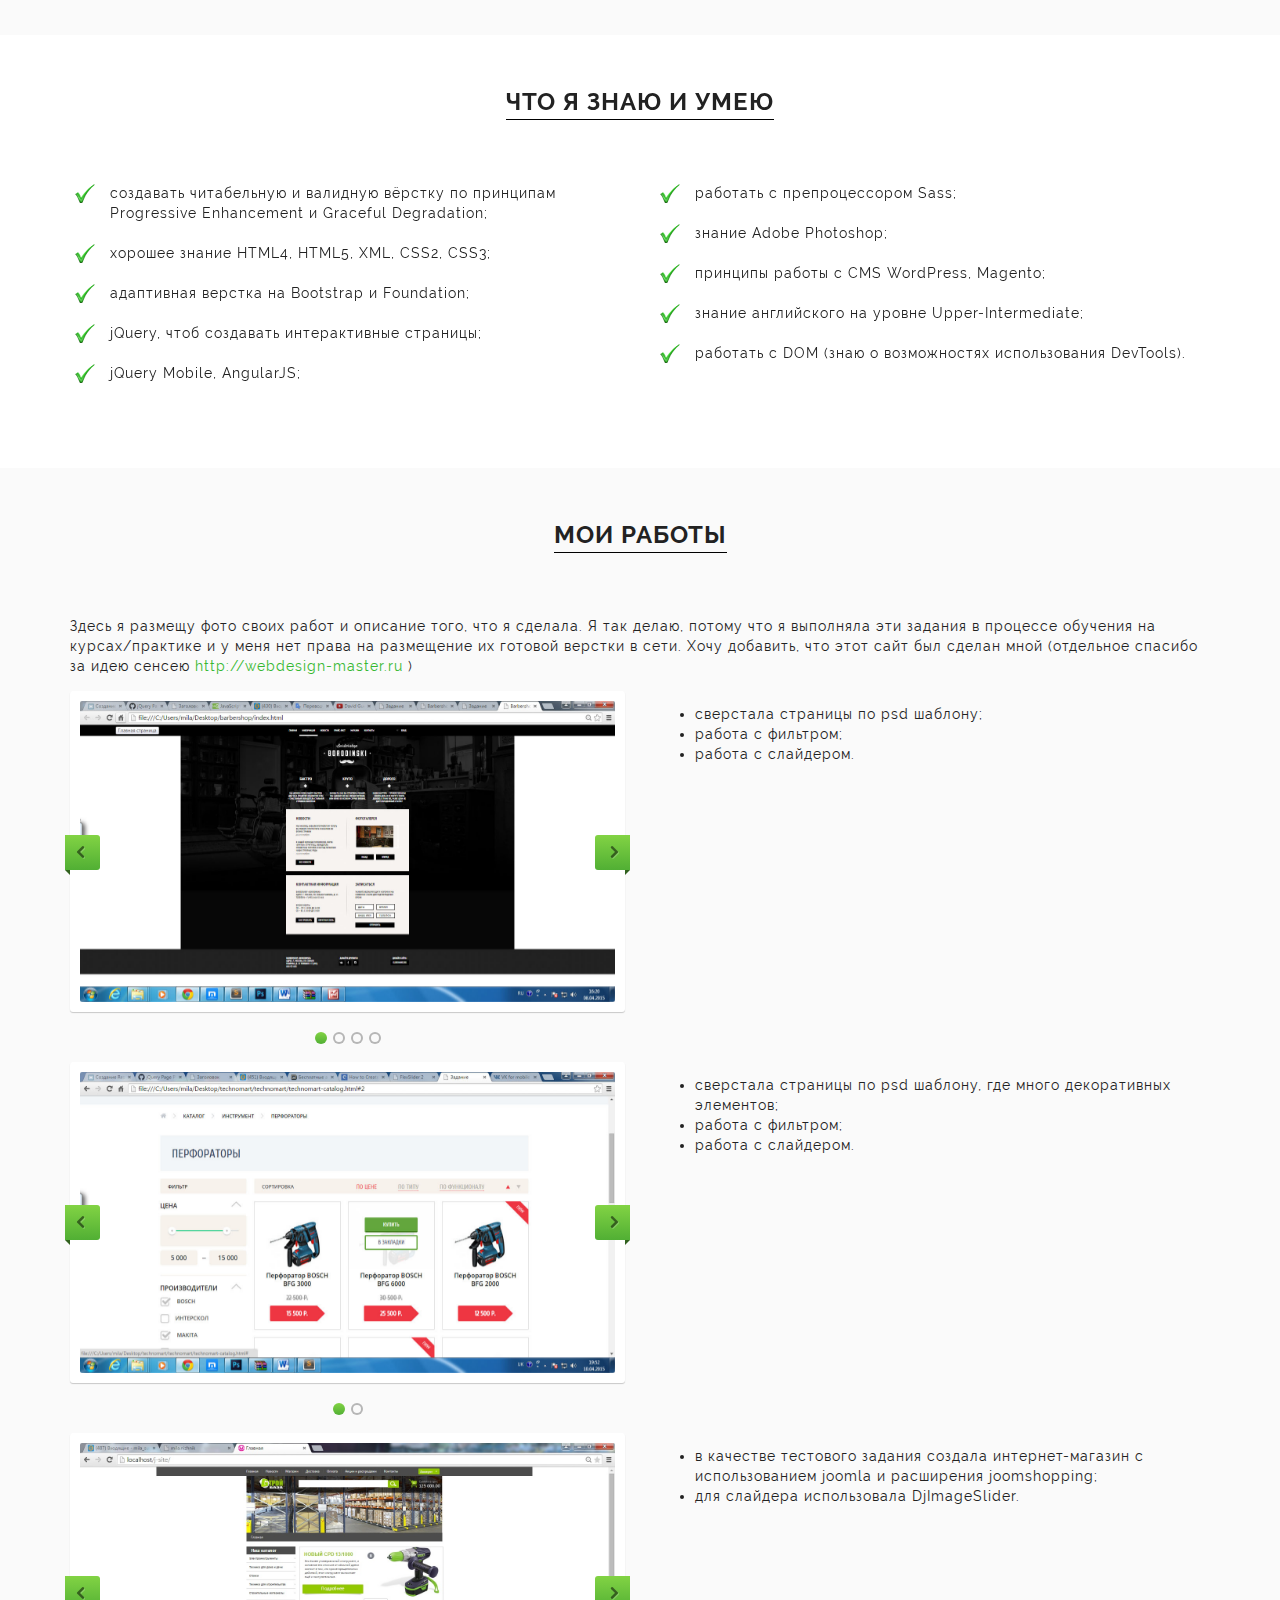
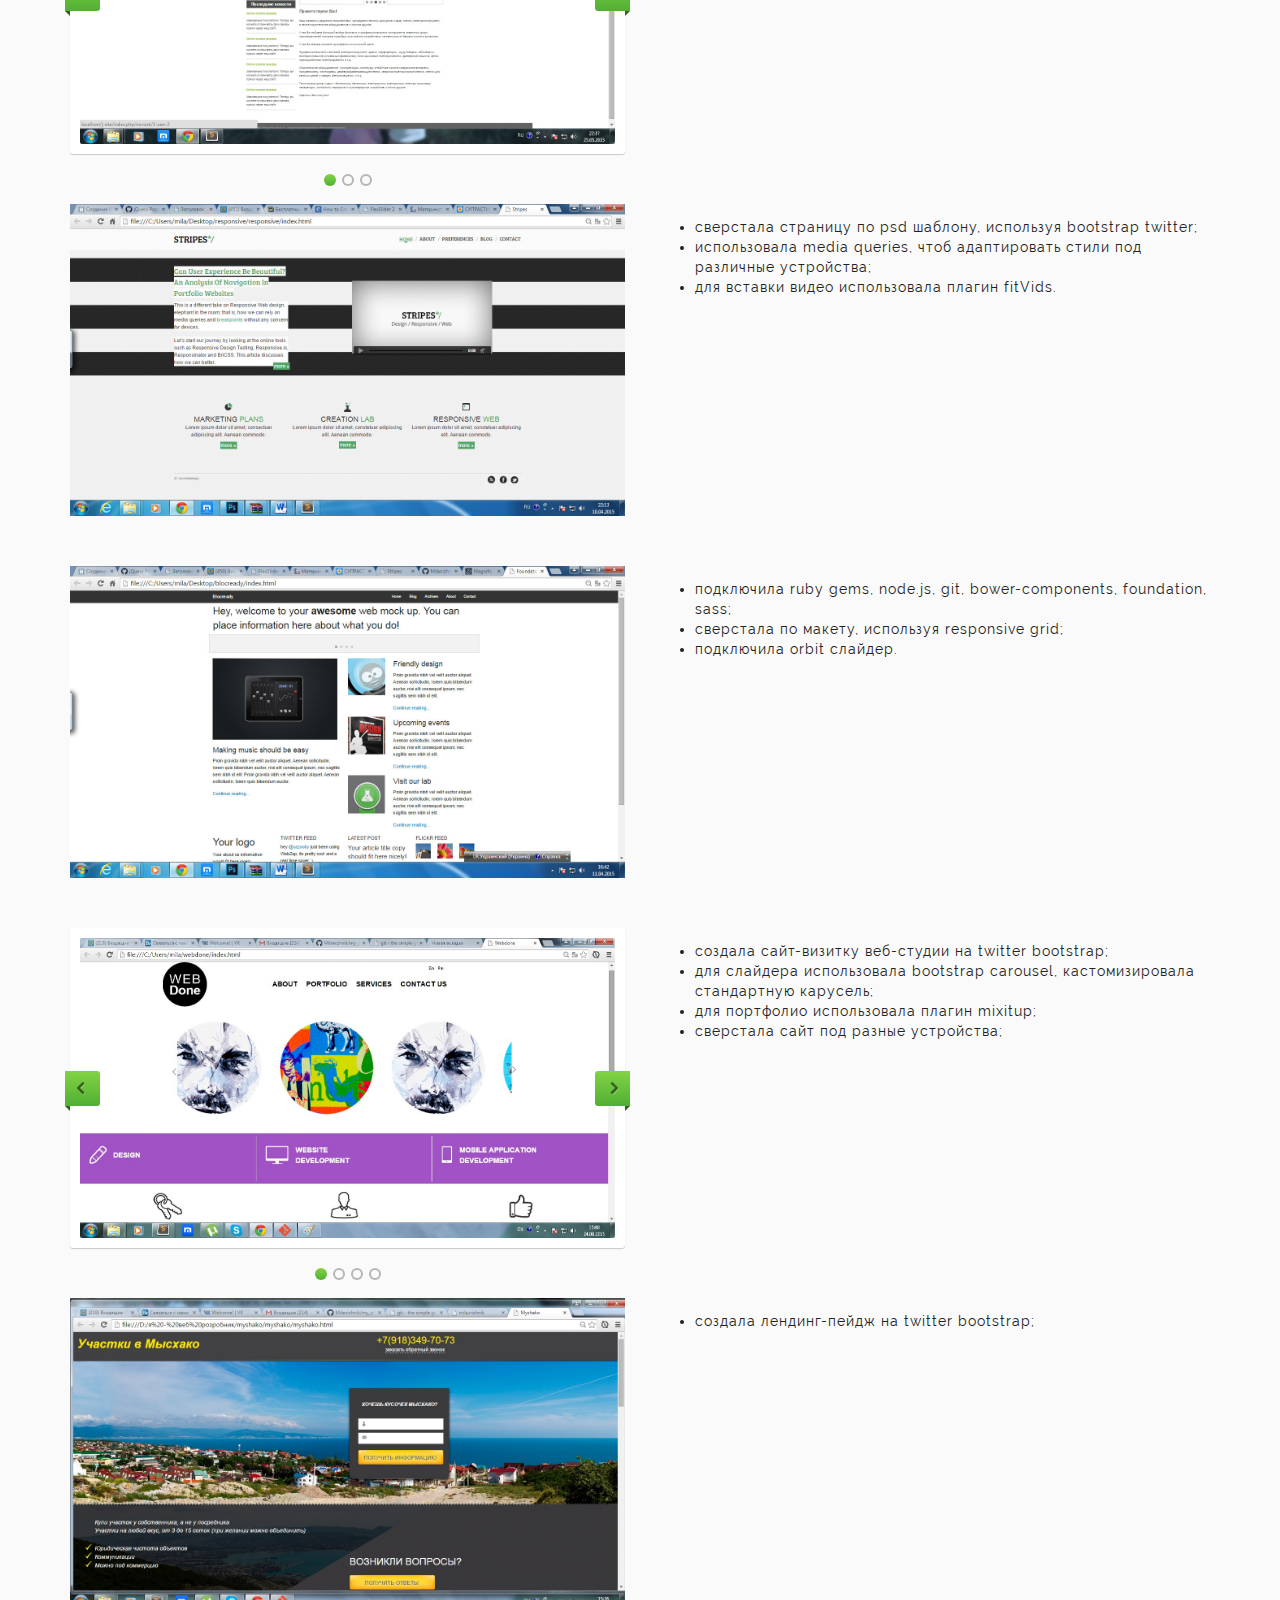
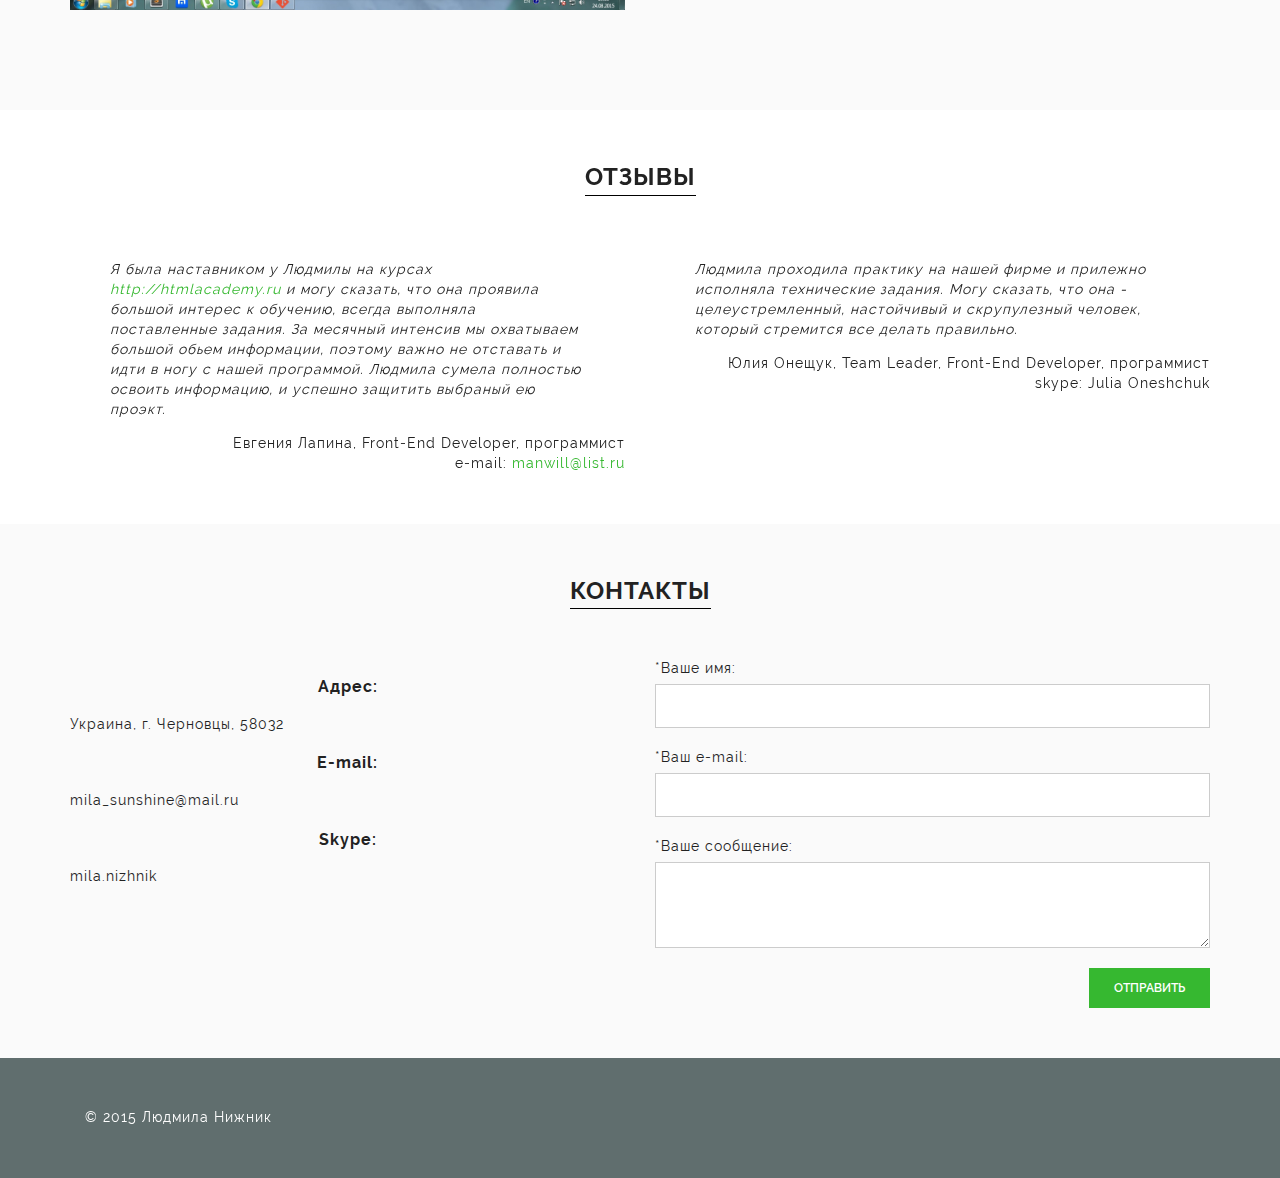
==== commit 942344ae: "New commits" ====
--- a/index.html
+++ b/index.html
@@ -220,6 +220,49 @@
 		</ul>
 	</div>
 </div>
+<div class="row">
+	<div class="col-md-6">
+		<div class="flex-container">
+    		<div class="flexslider">
+        <ul class="slides">
+            <li>
+                <a href="#"><img src="img/webdone-1.jpg" /></a>
+            </li>
+ 
+            <li>
+                <img src="img/webdone-2.jpg"  />
+            </li>
+
+            <li>
+                <img src="img/webdone-3.jpg"  />
+            </li>
+
+             <li>
+                <img src="img/webdone-4.jpg"  />
+            </li>
+         </ul>
+    		</div>
+		</div>
+	</div>
+	<div class="col-md-6">
+		<ul>
+			<li>создала сайт-визитку веб-студии на twitter bootstrap;</li>
+			<li>для слайдера использовала bootstrap carousel, кастомизировала стандартную карусель;</li>
+			<li>для портфолио использовала плагин mixitup;</li>
+			<li>сверстала сайт под разные устройства;</li>
+		</ul>
+	</div>
+</div>
+<div class="row">
+	<div class="col-md-6">
+		<img class="stripes" src="img/myshako.jpg">
+	</div>
+	<div class="col-md-6">
+		<ul>
+			<li>создала лендинг-пейдж на twitter bootstrap;</li>
+		</ul>
+	</div>
+</div>
 
 	</div>	
 </div>		
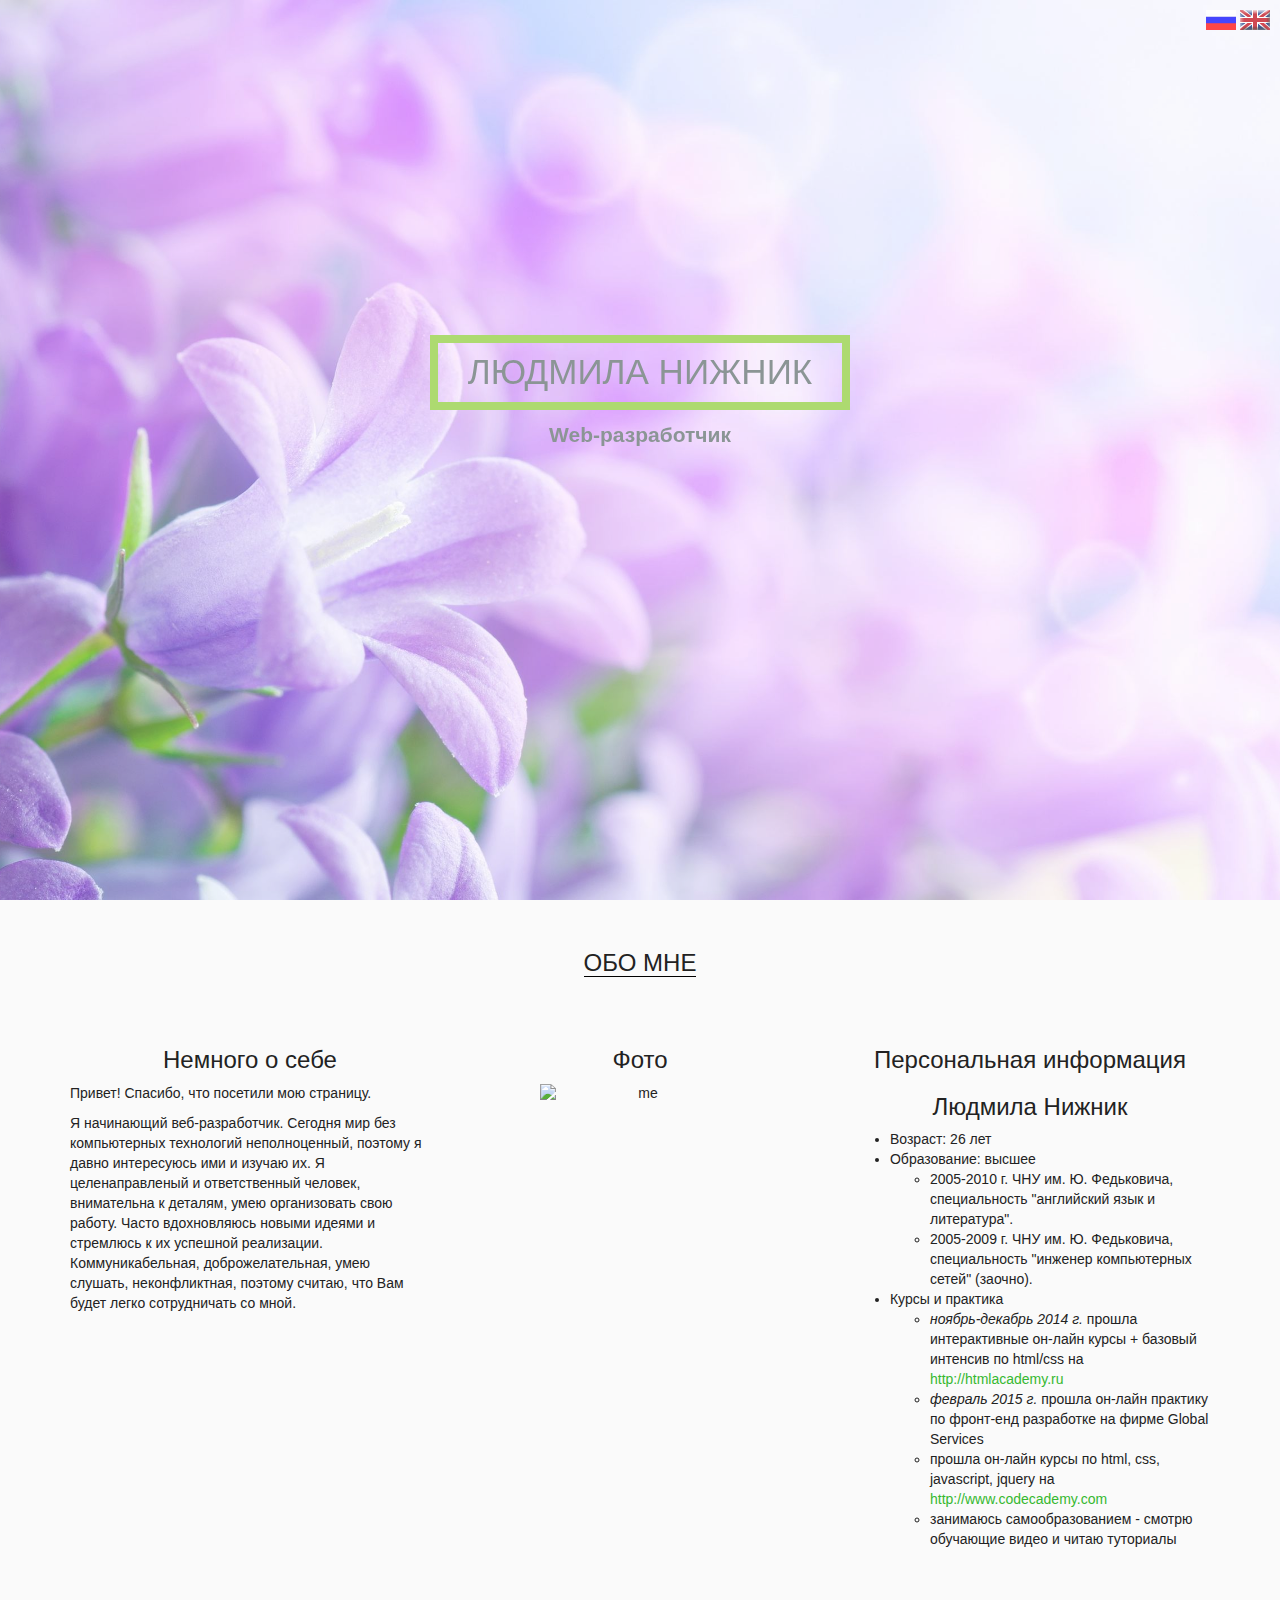
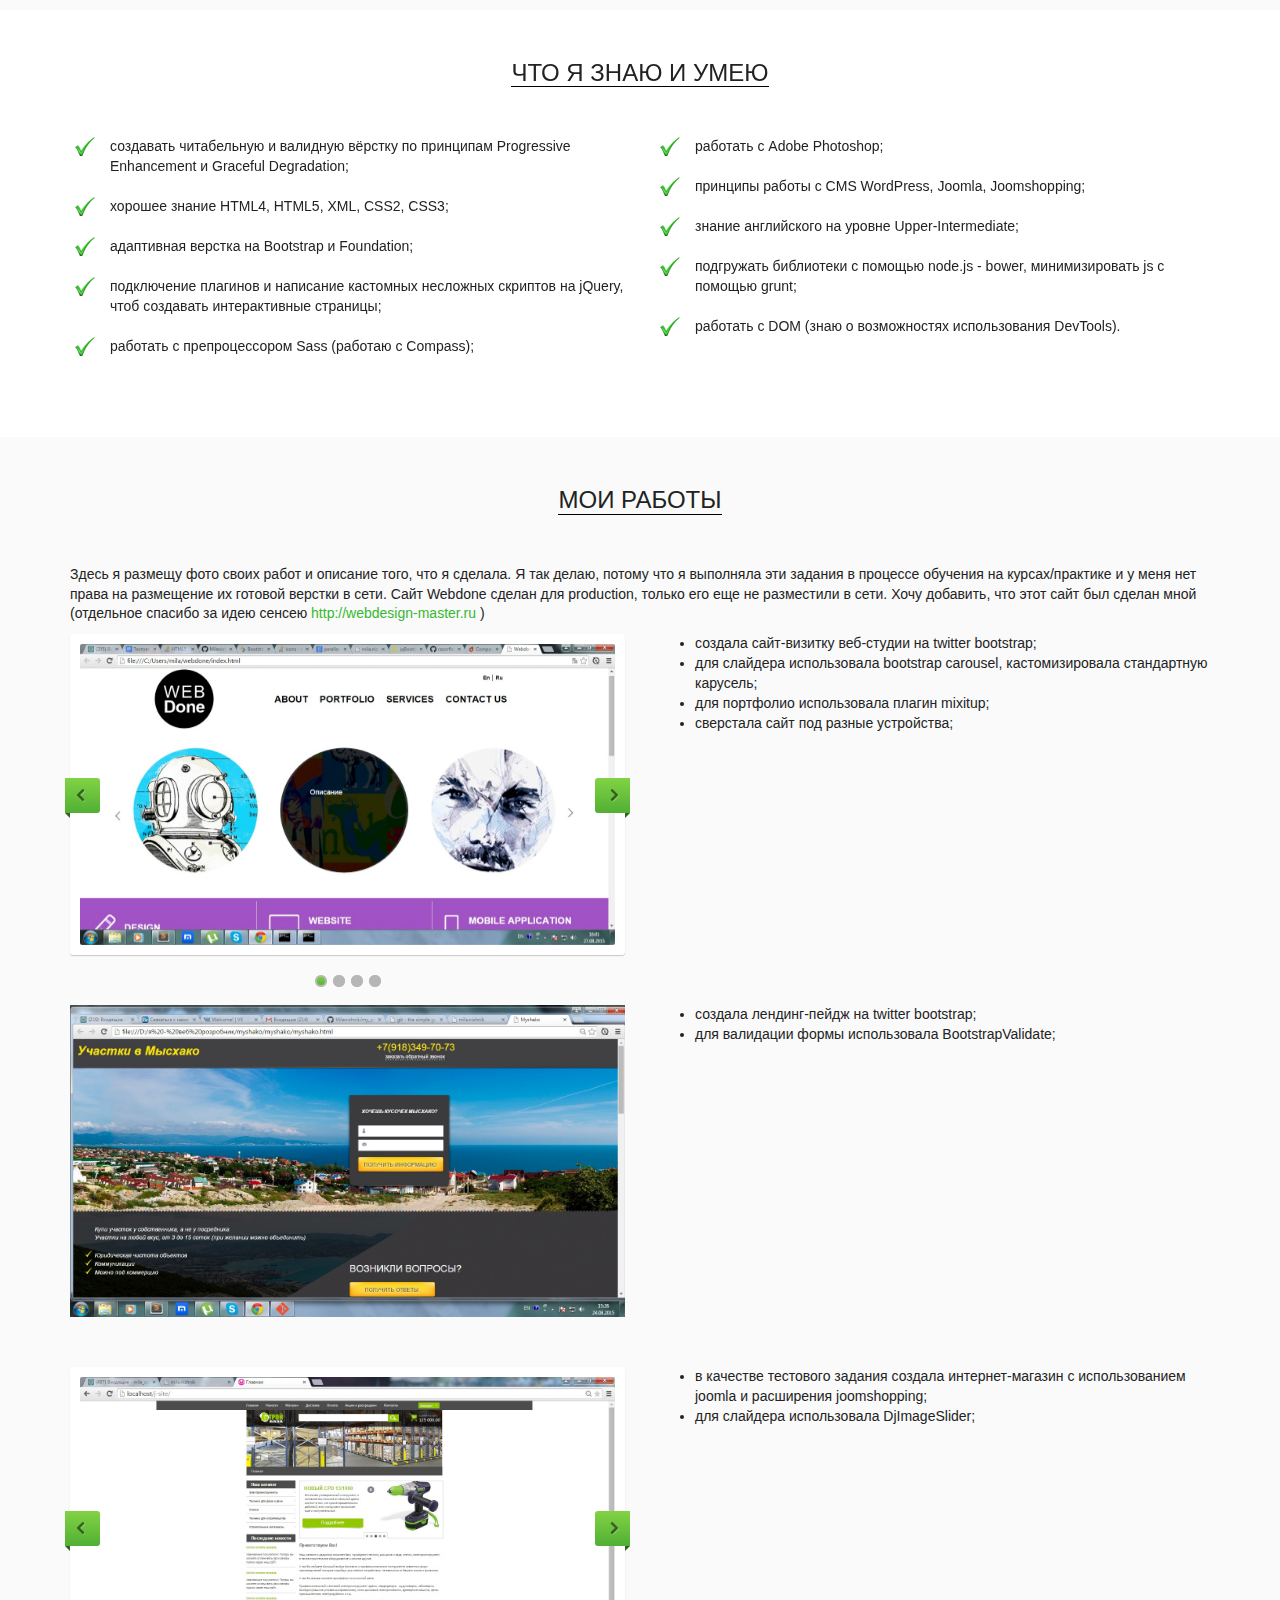
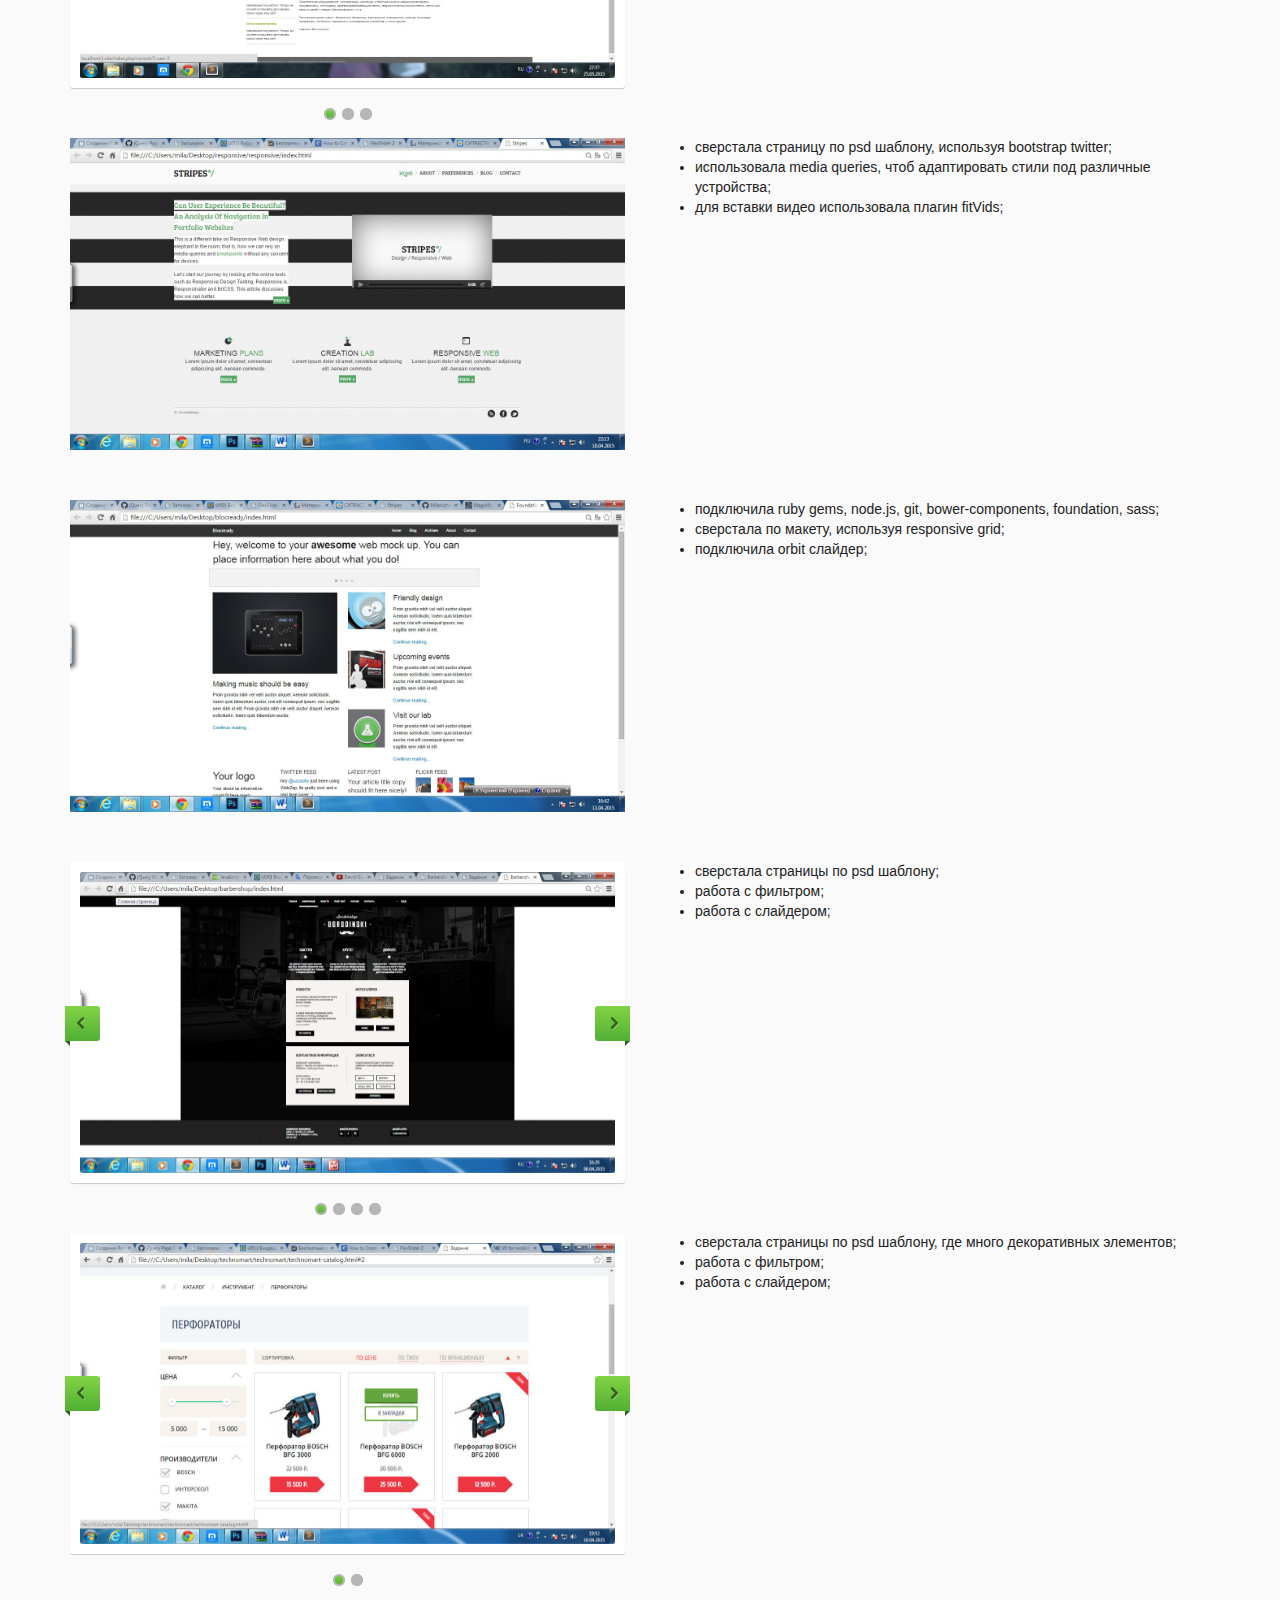
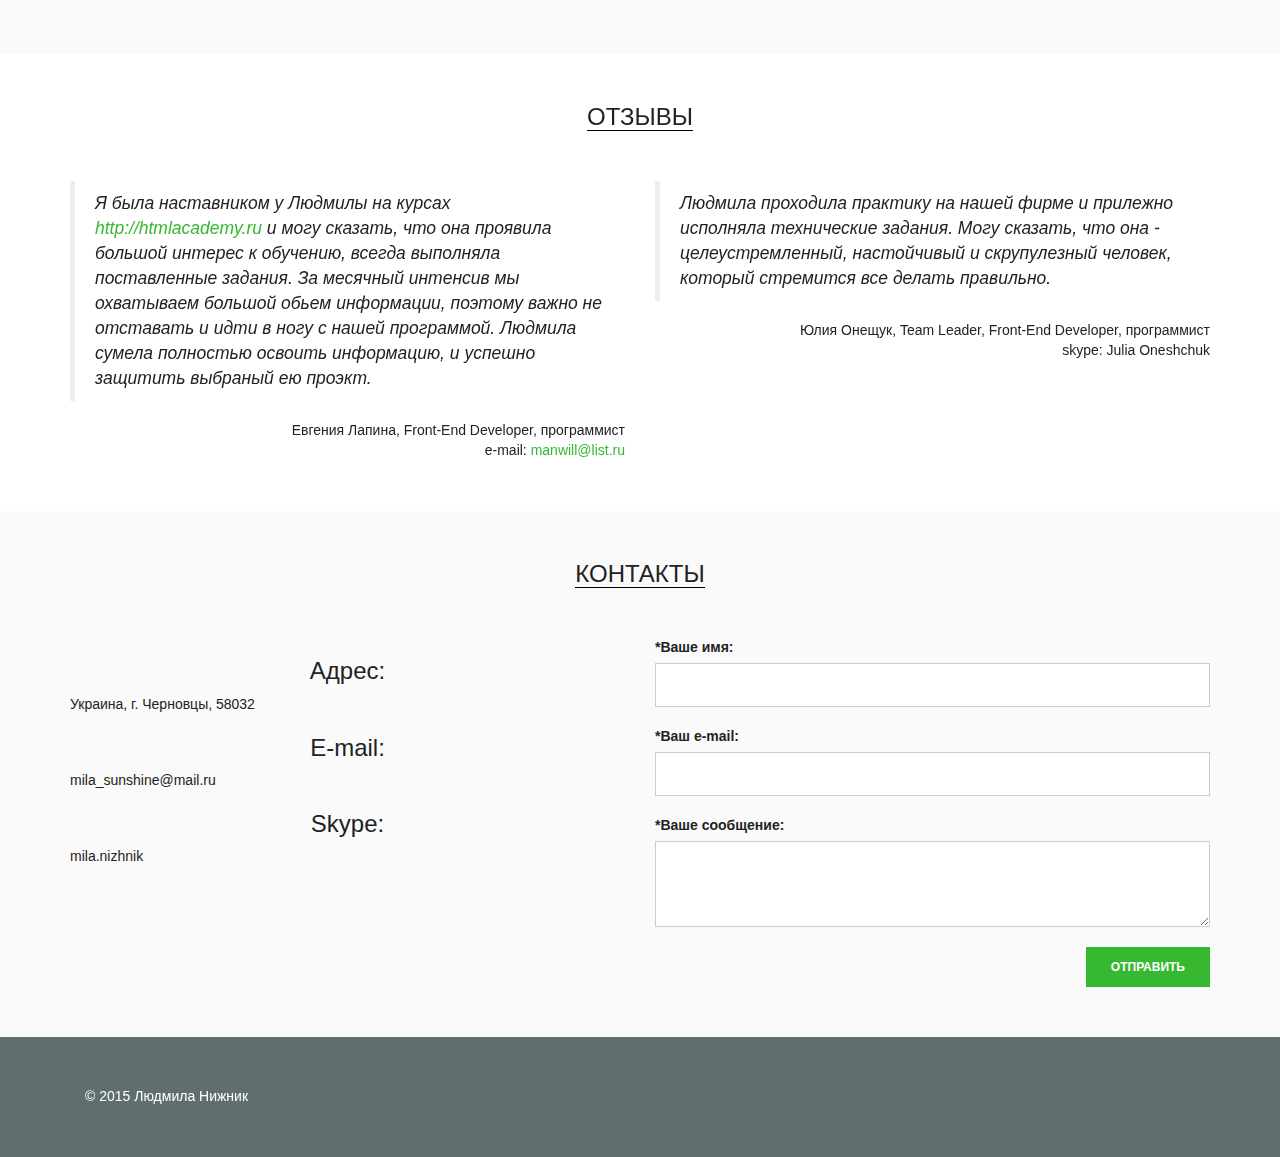
==== commit ca0b0a33: "Changes with compass" ====
--- a/index.html
+++ b/index.html
@@ -6,14 +6,8 @@
 	<meta http-equiv="X-UA-Compatible" content="IE=edge" />
 	<meta name="viewport" content="width=device-width, initial-scale=1.0" />
 	<link rel="shortcut icon" href="favicon.png" />
-	<link rel="stylesheet" href="libs/bootstrap/bootstrap-grid.min.css" />
-	<link rel="stylesheet" href="libs/animate/animate.min.css" />
-	<link rel="stylesheet" href="libs/font-awesome/css/font-awesome.min.css" />
-	<link rel="stylesheet" href="libs/magnific-popup/magnific-popup.css" />
-	<link rel="stylesheet" href="css/fonts.css" />
-	<link rel="stylesheet" href="css/css/main.css" />
-	<link rel="stylesheet" href="css/css/skins/tomato.css" />
-	<link rel="stylesheet" href="css/css/media.css" />
+	<link rel="stylesheet" href="bower_components/font-awesome/css/font-awesome.min.css" />
+	<link rel="stylesheet" href="stylesheets/styles.css" />
 </head>
 <body>
 	<div class="loader">
@@ -85,16 +79,16 @@
 							<li>создавать читабельную и валидную вёрстку по принципам Progressive Enhancement и Graceful Degradation;</li>
 							<li>хорошее знание HTML4, HTML5, XML, CSS2, CSS3;</li>
 							<li>адаптивная верстка на Bootstrap и Foundation;</li>
-							<li>jQuery, чтоб создавать интерактивные страницы;</li>
-							<li>jQuery Mobile, AngularJS;</li>
+							<li>подключение плагинов и написание кастомных несложных скриптов на jQuery, чтоб создавать интерактивные страницы;</li>
+							<li>работать с препроцессором Sass (работаю с Compass);</li>
 						</ul>
 					</div>
 					<div class="col-md-6"> 
 						<ul class="skills">
-							<li>работать с препроцессором Sass;</li>
-							<li>знание Adobe Photoshop;</li>
-							<li>принципы работы с CMS WordPress, Magento;</li>
+							<li>работать с Adobe Photoshop;</li>
+							<li>принципы работы с CMS WordPress, Joomla, Joomshopping;</li>
 							<li>знание английского на уровне Upper-Intermediate;</li>
+							<li>подгружать библиотеки с помощью node.js - bower, минимизировать js с помощью grunt;</li>
 							<li>работать с DOM (знаю о возможностях использования DevTools).</li>	
 						</ul>
 					</div>
@@ -110,10 +104,105 @@
 			<div class="container">
 				<div class="row">
 					<div class="col-md-12"> 
-						<p>Здесь я размещу фото своих работ и описание того, что я сделала. Я так делаю, потому что я выполняла эти задания в процессе обучения на курсах/практике и у меня нет права на размещение их готовой верстки в сети. Хочу добавить, что этот сайт был сделан мной (отдельное спасибо за идею сенсею <a href="http://webdesign-master.ru"> http://webdesign-master.ru </a>)
+						<p>Здесь я размещу фото своих работ и описание того, что я сделала. Я так делаю, потому что я выполняла эти задания в процессе обучения на курсах/практике и у меня нет права на размещение их готовой верстки в сети. Сайт Webdone сделан для production, только его еще не разместили в сети. Хочу добавить, что этот сайт был сделан мной (отдельное спасибо за идею сенсею <a href="http://webdesign-master.ru"> http://webdesign-master.ru </a>)
 						</p>
 					</div>
-				</div>	
+				</div>
+	<div class="row">
+	<div class="col-md-6">
+		<div class="flex-container">
+    		<div class="flexslider">
+        <ul class="slides">
+            <li>
+                <a href="#"><img src="img/webdone-1.jpg" /></a>
+            </li>
+ 
+            <li>
+                <img src="img/webdone-2.jpg"  />
+            </li>
+
+            <li>
+                <img src="img/webdone-3.jpg"  />
+            </li>
+
+             <li>
+                <img src="img/webdone-4.jpg"  />
+            </li>
+         </ul>
+    		</div>
+		</div>
+	</div>
+	<div class="col-md-6">
+		<ul>
+			<li>создала сайт-визитку веб-студии на twitter bootstrap;</li>
+			<li>для слайдера использовала bootstrap carousel, кастомизировала стандартную карусель;</li>
+			<li>для портфолио использовала плагин mixitup;</li>
+			<li>сверстала сайт под разные устройства;</li>
+		</ul>
+	</div>
+</div>	
+<div class="row">
+	<div class="col-md-6">
+		<img class="stripes" src="img/myshako.jpg">
+	</div>
+	<div class="col-md-6">
+		<ul>
+			<li>создала лендинг-пейдж на twitter bootstrap;</li>
+			<li>для валидации формы использовала BootstrapValidate;</li>
+		</ul>
+	</div>
+</div>
+<div class="row">
+	<div class="col-md-6">
+		<div class="flex-container">
+    		<div class="flexslider">
+        <ul class="slides">
+            <li>
+                <a href="#"><img src="img/j-1.jpg" /></a>
+            </li>
+ 
+            <li>
+                <img src="img/j-2.jpg"  />
+            </li>
+
+            <li>
+                <img src="img/j-3.jpg"  />
+            </li>
+         </ul>
+    		</div>
+		</div>
+	</div>
+	<div class="col-md-6">
+		<ul>
+			<li>в качестве тестового задания создала интернет-магазин с использованием joomla и расширения joomshopping;</li>
+			<li>для слайдера использовала DjImageSlider;</li>
+		</ul>
+	</div>
+</div>
+<div class="row">
+	<div class="col-md-6">
+		<img class="stripes" src="img/stripes-full.jpg" alt="stripes">
+	</div>
+	<div class="col-md-6">
+		<ul>
+			<li>сверстала страницу по psd шаблону, используя bootstrap twitter;</li>
+			<li>использовала media queries, чтоб адаптировать стили под различные устройства;</li>
+			<li>для вставки видео использовала плагин fitVids;</li>
+		</ul>
+	</div>
+</div>
+<div class="row">
+	<div class="col-md-6">
+		<img class="stripes" src="img/blocready.jpg" alt="blocready">
+	</div>
+	<div class="col-md-6">
+		<ul>
+			<li>подключила ruby gems, node.js, git, bower-components, foundation, sass;</li>
+			<li>сверстала по макету, используя responsive grid;</li>
+			<li>подключила orbit слайдер;</li>
+		</ul>
+	</div>
+</div>
 <div class="row">
 	<div class="col-md-6">
 		<div class="flex-container">
@@ -141,7 +230,7 @@
 				<ul>
 					<li>сверстала страницы по psd шаблону;</li>
 					<li>работа с фильтром;</li>
-					<li>работа с слайдером.</li>
+					<li>работа с слайдером;</li>
 				</ul>
 			</div>
 		</div>
@@ -165,101 +254,7 @@
 		<ul>
 			<li>сверстала страницы по psd шаблону, где много декоративных элементов;</li>
 			<li>работа с фильтром;</li>
-			<li>работа с слайдером.</li>
-		</ul>
-	</div>
-</div>
-<div class="row">
-	<div class="col-md-6">
-		<div class="flex-container">
-    		<div class="flexslider">
-        <ul class="slides">
-            <li>
-                <a href="#"><img src="img/j-1.jpg" /></a>
-            </li>
- 
-            <li>
-                <img src="img/j-2.jpg"  />
-            </li>
-
-            <li>
-                <img src="img/j-3.jpg"  />
-            </li>
-         </ul>
-    		</div>
-		</div>
-	</div>
-	<div class="col-md-6">
-		<ul>
-			<li>в качестве тестового задания создала интернет-магазин с использованием joomla и расширения joomshopping;</li>
-			<li>для слайдера использовала DjImageSlider.</li>
-		</ul>
-	</div>
-</div>
-<div class="row">
-	<div class="col-md-6">
-		<img class="stripes" src="img/stripes-full.jpg" alt="stripes">
-	</div>
-	<div class="col-md-6">
-		<ul>
-			<li>сверстала страницу по psd шаблону, используя bootstrap twitter;</li>
-			<li>использовала media queries, чтоб адаптировать стили под различные устройства;</li>
-			<li>для вставки видео использовала плагин fitVids.</li>
-		</ul>
-	</div>
-</div>
-<div class="row">
-	<div class="col-md-6">
-		<img class="stripes" src="img/blocready.jpg" alt="blocready">
-	</div>
-	<div class="col-md-6">
-		<ul>
-			<li>подключила ruby gems, node.js, git, bower-components, foundation, sass;</li>
-			<li>сверстала по макету, используя responsive grid;</li>
-			<li>подключила orbit слайдер.</li>
-		</ul>
-	</div>
-</div>
-<div class="row">
-	<div class="col-md-6">
-		<div class="flex-container">
-    		<div class="flexslider">
-        <ul class="slides">
-            <li>
-                <a href="#"><img src="img/webdone-1.jpg" /></a>
-            </li>
- 
-            <li>
-                <img src="img/webdone-2.jpg"  />
-            </li>
-
-            <li>
-                <img src="img/webdone-3.jpg"  />
-            </li>
-
-             <li>
-                <img src="img/webdone-4.jpg"  />
-            </li>
-         </ul>
-    		</div>
-		</div>
-	</div>
-	<div class="col-md-6">
-		<ul>
-			<li>создала сайт-визитку веб-студии на twitter bootstrap;</li>
-			<li>для слайдера использовала bootstrap carousel, кастомизировала стандартную карусель;</li>
-			<li>для портфолио использовала плагин mixitup;</li>
-			<li>сверстала сайт под разные устройства;</li>
-		</ul>
-	</div>
-</div>
-<div class="row">
-	<div class="col-md-6">
-		<img class="stripes" src="img/myshako.jpg">
-	</div>
-	<div class="col-md-6">
-		<ul>
-			<li>создала лендинг-пейдж на twitter bootstrap;</li>
+			<li>работа с слайдером;</li>
 		</ul>
 	</div>
 </div>
@@ -340,12 +335,9 @@
 	<script src="libs/html5shiv/html5shiv-printshiv.min.js"></script>
 	<script src="libs/respond/respond.min.js"></script>
 	<![endif]-->
-	<script src="libs/jquery/jquery-2.1.3.min.js"></script>
-	<script src="libs/waypoints/waypoints.min.js"></script>
-	<script src="libs/magnific-popup/jquery.magnific-popup.min.js"></script>
-	<script src="libs/flexslider/jquery.flexslider.js"></script>
-	<script src="libs/validate/jqBootstrapValidation.js"></script>
-	<script src="libs/animate/animate-css.js"></script>
+	<script src="bower_components/jquery/dist/jquery.js"></script>
+	<script src="bower_components/flexslider/jquery.flexslider.js"></script>
+	<script src="bower_components/jqBootstrapValidation/dist/jqBootstrapValidation-1.3.7.js"></script>
 	<script src="libs/parallax/parallax.min.js"></script>
 	<script src="js/common.js"></script>
 	<!-- Yandex.Metrika counter --><!-- /Yandex.Metrika counter -->
